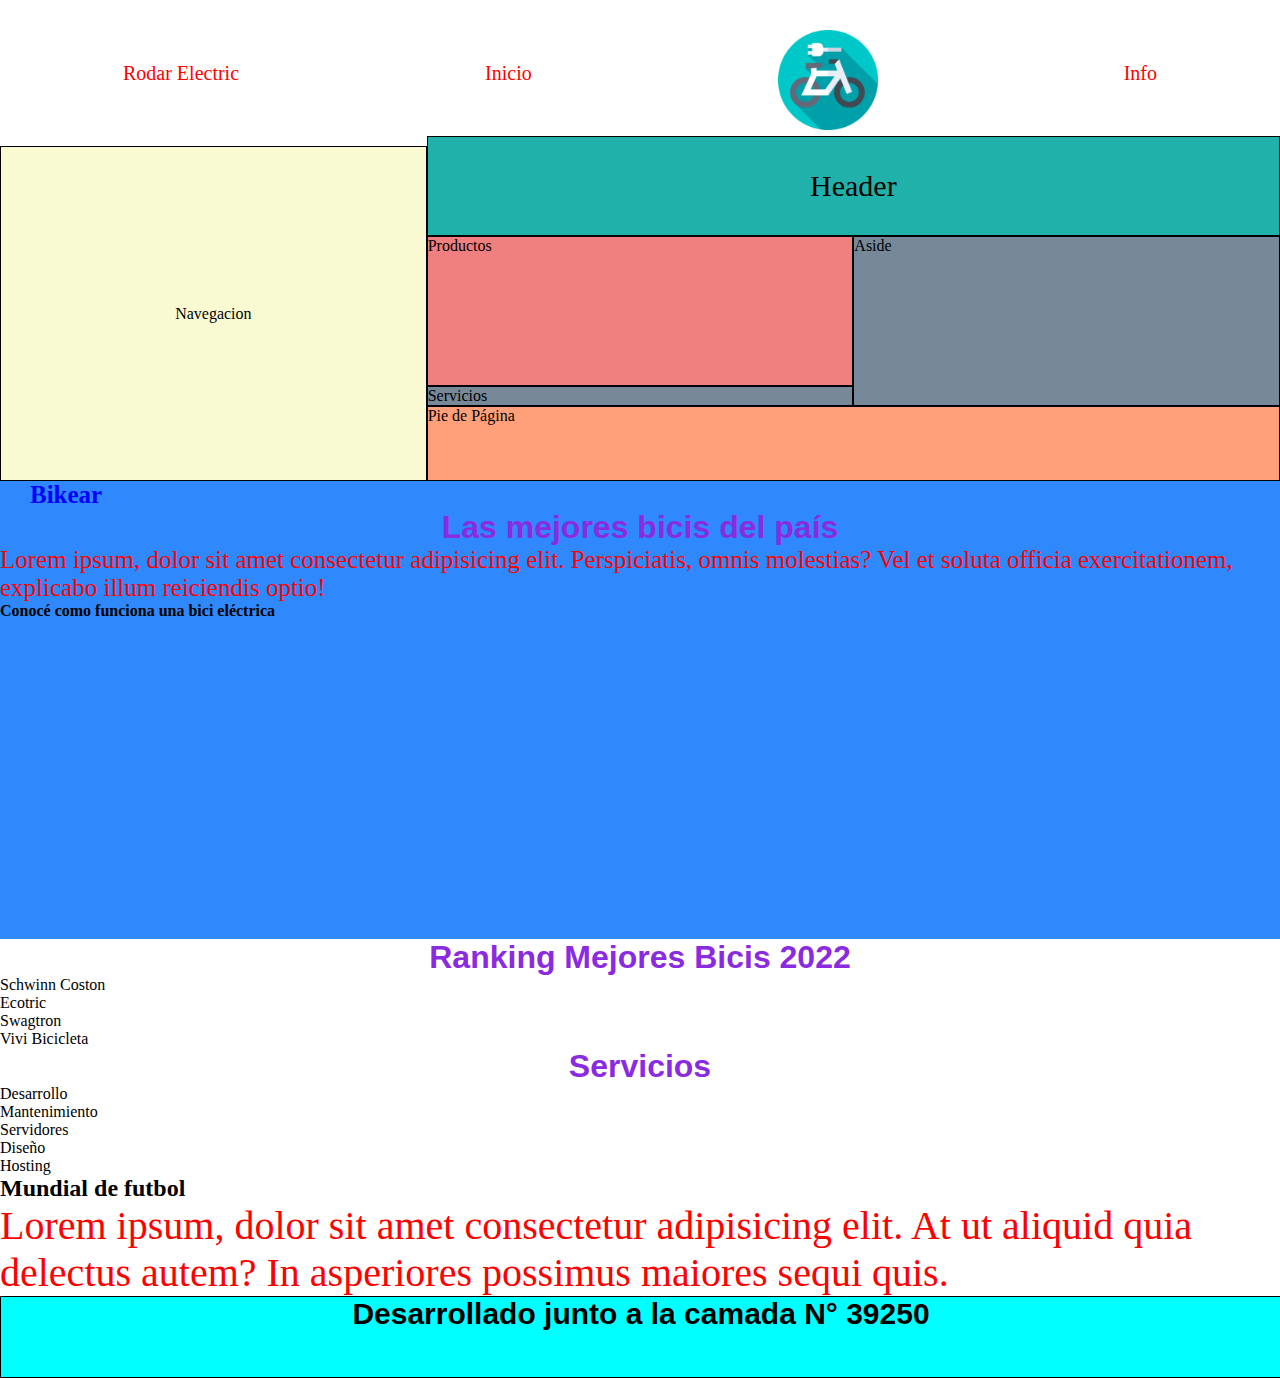
==== index.html @ d86eef55 "Pseudoclases + BEM" ====
<!DOCTYPE html>
<html lang="es">
<head>
    <meta charset="UTF-8">
    <meta http-equiv="X-UA-Compatible" content="IE=edge">
    <meta name="viewport" content="width=device-width, initial-scale=1.0">
	<link rel="shortcut icon" href="./recursos/logo/e-bike.png" type="image/x-icon">
	<!--Hoja de Estilos CSS-->
	<link rel="stylesheet" href="./css/estilos.css">
	<!--Fonts-->
	<link rel="preconnect" href="https://fonts.googleapis.com">
	<link rel="preconnect" href="https://fonts.gstatic.com" crossorigin>
	<link href="https://fonts.googleapis.com/css2?family=Heebo:wght@600&display=swap" rel="stylesheet">
	<title>BikeAr-Home</title>
</head>

<body>

	<!--HTML Semántico-->
	
	<nav class="navbar">
		<!--Enlaces Absolutos-->
		<!--Selector de Clase-->
		<a class="links-style" href="https://rodarelectric.com/" target="_blank">Rodar Electric</a>
		<!--Enlaces Relativos-->
		<a class="links-style" href="#">Inicio</a>
		<!--Enlaces IMG-->
		<a href="./paginas/promociones.html">
			<img class="logo-img" src="./recursos/logo/e-bike.png" alt="logo-bikear">
		</a>
		<!--Enlaces Internos-->
		<a class="links-style" class="links-estyle" href="#pie">Info</a>
	</nav>

	

	<!--Lo vemos en la clase del lunes-->
	<!--Grid Areas-->
	<div id="grilla">
		<header id="banner" class="border">Header</header>
		<section id="productos" class="border">Productos</section>
		<section id="servicios" class="border">Servicios</section>
		<nav id="navgrid" class="border">Navegacion</nav>
		<aside class="border">Aside</aside>
		<footer class="border">Pie de Página</footer>
	</div>
   
	<!--Selector ID
	<header id="bordes-header">
		<img width="500" src="./recursos/imagenes/bici-andando.jpg" alt="foto-bici-andando" >
		<img src="./recursos/imagenes/bici-montana.jpg" alt="foto-bici-montaña" width="500px">
	</header>
	-->

	<main>
		<h1>Bikear</h1>
		<h3>Las mejores bicis del país</h3>
		<p>Lorem ipsum, dolor sit amet consectetur adipisicing elit. Perspiciatis, omnis molestias? Vel et soluta officia exercitationem, explicabo illum reiciendis optio!</p>
		<h4>Conocé como funciona una bici eléctrica</h4>
		<iframe width="560" height="315" src="https://www.youtube.com/embed/zKiYbaujezk" title="YouTube video player" frameborder="0" allow="accelerometer; autoplay; clipboard-write; encrypted-media; gyroscope; picture-in-picture; web-share" allowfullscreen></iframe>
	</main>

	<!--Listas Ordenadas-->
	<h3>Ranking Mejores Bicis 2022</h3>
	
	<ol type="1" start="2">
		<li>Schwinn Coston</li>
		<li>Ecotric</li>
		<li>Swagtron</li>
		<li>Vivi Bicicleta</li>
	</ol>

	<!--Listas desordenadas-->
	<h3>Servicios</h3>

	<ul>
		<li>Desarrollo</li>
		<li>Mantenimiento</li>
		<li>Servidores</li>
		<li>Diseño</li>
		<li>Hosting</li>
	</ul>

	<!--Padres e Hijos-->
	<section>
		<article>
			<h2>Mundial de futbol</h2>
			<p>Lorem ipsum, dolor sit amet consectetur adipisicing elit. At ut aliquid quia delectus autem? In asperiores possimus maiores sequi quis.</p>
		</article>
	</section>

	
	<footer id="estilos-footer">
		<p>Desarrollado junto a la camada N° 39250</p>
	</footer>

</body>
</html>
---- css/estilos.css ----
/*Fuentes*/
@import url('https://fonts.googleapis.com/css2?family=Heebo:wght@600&display=swap');

/*Fuente Local*/
@font-face {
    font-family: "heebo-light", sans-serif;
    src: url("../fonts/Heebo-Light.ttf");
}

@font-face {
    font-family: "heebo-regular" , sans-serif;
    src: url("../fonts/Heebo-Regular.ttf");
}

/*Selector Universal*/
*{
    margin: 0;
    padding: 0;
}


h1 {
    margin-left: 30px;
    font-family:Cambria, Cochin, Georgia, Times, 'Times New Roman', serif;
    font-size: 25px;
    font-weight: bold;
    color: blue;
}

/*/section {
    margin-left: 40px;
}*/

/*section article {
    background-color: aqua;
    width: 500px;
    height: 500px;
}*/

section article p{
    font-size: 40px;
}

/*Selector de ID*/
/*#bordes-header{
    border: 5px solid black;
}*/

/*Selector de Clase*/
.links-style{
    font-family: 'Heebo', sans-serif;
    color: red;
}

/*Selectores After Class*/

h3 {
    font-family: "heebo-regular", sans-serif;
    font-size: 2rem;
    font-weight: bolder;
    color: blueviolet;
    text-align: center;
}

.logo-img {
    width: 100px;
    margin-top: 20px;
}

.links-style {
    font-family: Georgia, 'Times New Roman', Times, serif;
    font-size: 20px;
    font-weight: lighter;
    color: brown;
    text-decoration: none;
}

.estilo-productos {
    width: 50%;
}

#estilos-footer {
    background-color: aquamarine;
    width: 100%;
    height: 80px;
    border: 1px solid black;
}

#estilos-footer p{
    color: black;
    font-family: 'Segoe UI', Tahoma, Geneva, Verdana, sans-serif;
    font-weight: bolder;
    text-align: center;
    font-size: 30px;

}

/*h1, h3, p {
    font-size: 50px;
    color: rgba(red, green, blue, .5);
}*/

/*Selectores*/
/*Selectores de Etiqueta*/



/*Selector de clase*/
.links-nosotros {
    font-size: 20px;
    color: red;
    text-decoration: none;
}

.fuente-links {
    font-family: 'Lucida Sans', 'Lucida Sans Regular', 'Lucida Grande', 'Lucida Sans Unicode', Geneva, Verdana, sans-serif;
}

/*Selector ID*/
#estilos-footer {
    background-color: aqua;
}

/*Herencia*/
p {
    font-size: 25px;
}

p {
    color: red;
}


/*Background-image*/
.back-productos {
    height: 900px;
    width: 100%;
    /*Background-image*/
    background-image: url("../recursos/imagenes/bici-ciudad.jpg");
    background-size: cover;
    background-repeat: no-repeat;
}

/*Box-modeling*/
.box-modeling{
    border: 5px solid black;
    width: 500px;
    height: 200px;
    padding: 20px 30px 40px 30px;
    margin: 20px 30px;
}

.box-modeling h5{
    font-size: 40px;
}

/*a {
    display: block;
}*/

/*Comentario CSS*/
/*FlexBox*/

.flex-container {
    border: 1px solid black;
    background: #ccc;
    padding: 10px;
    margin: 10px;
    height: 500px;

    /*Propiedades de la caja*/
    /*Activamos Flexbox*/
    display: flex;
    /*Definimos cual es el eje principal, si es una fila (row) o es una columna (column)*/
    flex-direction: row;
    /*Defino el desborde o salto de línea*/
    flex-wrap: wrap;
    /*Alineamos los elementos en el eje principal*/
    justify-content: flex-start;
    /*Alineamos los elementos en el eje secundario*/
    align-items: flex-start;
    /*Espacio entre líneas*/
    /*align-content: space-evenly;*/
    

}

.caja {
    /*Box-modeling*/
    width: 120px;
    height: 120px;
    border: 1px solid gray;
    margin: 5px;

    /*Tipografías*/
    color: black;
    font-weight: bold;
    text-align: center;
    font-family: "heebo-light", sans-serif;
}

/*Propiedades de los flex-items*/
.c1 {
    background-color: lightblue;
    /*Defino el óden de aparición*/
    order: 3;
}

.c2{
    background-color: lightcoral;
    order: 1;
    /*Derecho a crecer*/
    flex-grow: 5;
}

.c3 {
    background-color: lightgreen;
    order: 2;
}

/*CSS GRIDS Práctica*/

.grid-container{
    /*Box-modeling*/
    width: 90%;
    max-width: 1000px;
    border: 10px solid black;
    margin: auto;
    height: 900px;

    /*Tipografia*/
    font-size: 50px;
    text-align: center;

    /*Activar Grids*/
    display: grid;
    /*Definimos la cantidad de columnas y su ancho (width)*/
    grid-template-columns: 1fr 2fr 1fr;
     /*Definimos la cantidad de filas y su alto (height)*/
    grid-template-rows: repeat(4,1fr);
    /*Gutters o huecos entre columnas*/
    column-gap: 10px;
    /*Gutters o huecos entre filas*/
    row-gap: 10px;
    /*Eje horizontal
    justify-items: start;
    */
    /*Eje vertical
    align-items: center;
    */
    /*Muevo todos los elementos en el eje horizontal*/
    /*justify-content: center;*/
    /*Muevo todos los elementos en el eje Vertical*/
    /*align-content: end;*/

}

/*Divs que están diréctamente dentro del grid container*/
.grid-container > div {
    padding: 20px;
    color: #fff;
    background: #2f89fc;
} 

/*Grid Áreas*/
#grilla {
    display: grid;
    /*grid areas*/
    grid-template-areas: 
    "nav    header      header"
    "nav    productos   publicidad"
    "nav    servicios   publicidad"
    "nav    pie         pie"
    ;
    grid-template-columns: 1fr 1fr 1fr;
    grid-template-rows: 100px 150px 1fr 75px;
}

.border {
    border: 1px solid black;
}

/*Asignamos las áreas*/

#banner {
    font-size: 30px;
    display: flex;
    justify-content: center;
    align-items: center;
    grid-area: header;
    background: lightseagreen;
}

#productos {
    grid-area: productos;
    background: lightcoral;
}

#servicios {
    grid-area: servicios;
    background: lightslategray;
}

#navgrid {
    grid-area: nav;
    background: lightgoldenrodyellow;
}

aside {
    grid-area: publicidad;
    background: lightslategrey;
}

footer {
    grid-area: pie;
    background: lightsalmon;
}

/*Responsive*/
/*Por defecto*/
main {
    background-color: #2f89fc;
}

/*Navbar con flexbox*/
nav {
    margin-top: 10px;
    display: flex;
    justify-content: space-around;
    align-items: center;
}

a {
    font-family: "heebo-light", sans-serif;
    font-size: 25px;
    color: black;
    text-decoration: none;
    cursor: pointer;
}

/*Pseudoclases*/
a:hover{
    background: #f10086;
    border-radius: 5px;
    padding: 5px;
    color: white;
}

a:active{
    background: blueviolet;
    color: black;
    border-radius: 5px;
    padding: 5px;
    font-size: 30px;
}

a:link{
    color: red;
}

a:visited{
    color: blue;
}

/*First and last child*/
.grupo{
    width: 500px;
    margin: 20px auto;
    background: gray;
    padding: 10px;
    font-size: 20px;
}

.parrafos p:first-child {
    background: blue;
    color: white;
}

.parrafos p:last-child {
    background: green;
    color: black;
}

/*first and last type*/
.elementos p:first-of-type{
    background-color: #f10086;
    color: white;
}

.elementos p:last-of-type{
    background-color: #ca6684;
    color: white;
}

/*.elementos div:first-of-type{
    background-color: #00f189;
    color: black;
}*/

.elementos div:last-of-type{
    background-color: #cbd930;
    color: black;
}

/*nth-child y nth-last-child*/
/*.lista :nth-last-child(5){
    background: lightcoral;
    color: white;
}*/

.lista :nth-last-child(odd){
    background: lightseagreen;
    color: black;
}

/*BEM*/
.contenedor{
    max-width: 500px;
    width: 100%;
}

.tarjeta{
    margin: 20px;
    width: 400px;
    border: 5px solid black;
    text-align: center;
}

.tarjeta__miniatura{
    height: 500px;
    background: red;
}

.tarjeta__imagen{
    width: 80%;
    padding-top: 20px;
}

.tarjeta__textos{
    font-family: 'Lucida Sans', 'Lucida Sans Regular', 'Lucida Grande', 'Lucida Sans Unicode', Geneva, Verdana, sans-serif;
    font-size: 18px;
    margin-bottom: 20px;
    color: black;
    width: 100%;
}

.tarjeta__titulo{
    font-size: 30px;
    text-align: center;
}

.tarjeta__titulo--negrita{
    font-weight: bold;
}

.tarjeta__enlace{
    color: #f10086;
    padding: 10px auto;
    font-size: 20px;
    text-transform: uppercase;

}

.tarjeta__parrafo{
    max-width: 100%;
    line-height: 20px;
    margin-top: 10px;
    margin-bottom: 10px;
    font-size: 16px;
    padding: 10px;
}

.boton {
    font-size: 14px;
    padding: 8px 35px;
    background: #000;
    border: 25px;
    text-decoration: none;
    color: white;
}

/*Modificador*/
.boton--alternativo{
    font-size: 20px;
    font-weight: bold;
}








/*Grid Áreas, Responsive*/


/*MediaQueries*/
@media screen and (max-width: 479px){

    /*Grid areas responsive*/
    #grilla {
        height: 500px;
        display: grid;
        grid-template-areas: 
        "nav"
        "header"
        "productos"
        "servicios"
        "publicidad"
        "pie"
        ;
        grid-template-columns: 100%;
        grid-template-rows: repeat(6,1fr);
    }
}

@media screen and (min-width: 480px) and (max-width: 700px) {
    
    main {
        background-color: lightpink;
    }

    h3 {
        font-size: 50px;
        font-weight: lighter;
        font-family: "heebo-light", sans-serif;
        color: red;
    }
}

@media screen and (min-width: 701px) and (max-width: 1200px){
    main {
        background-color: lightslategray;
    }
}
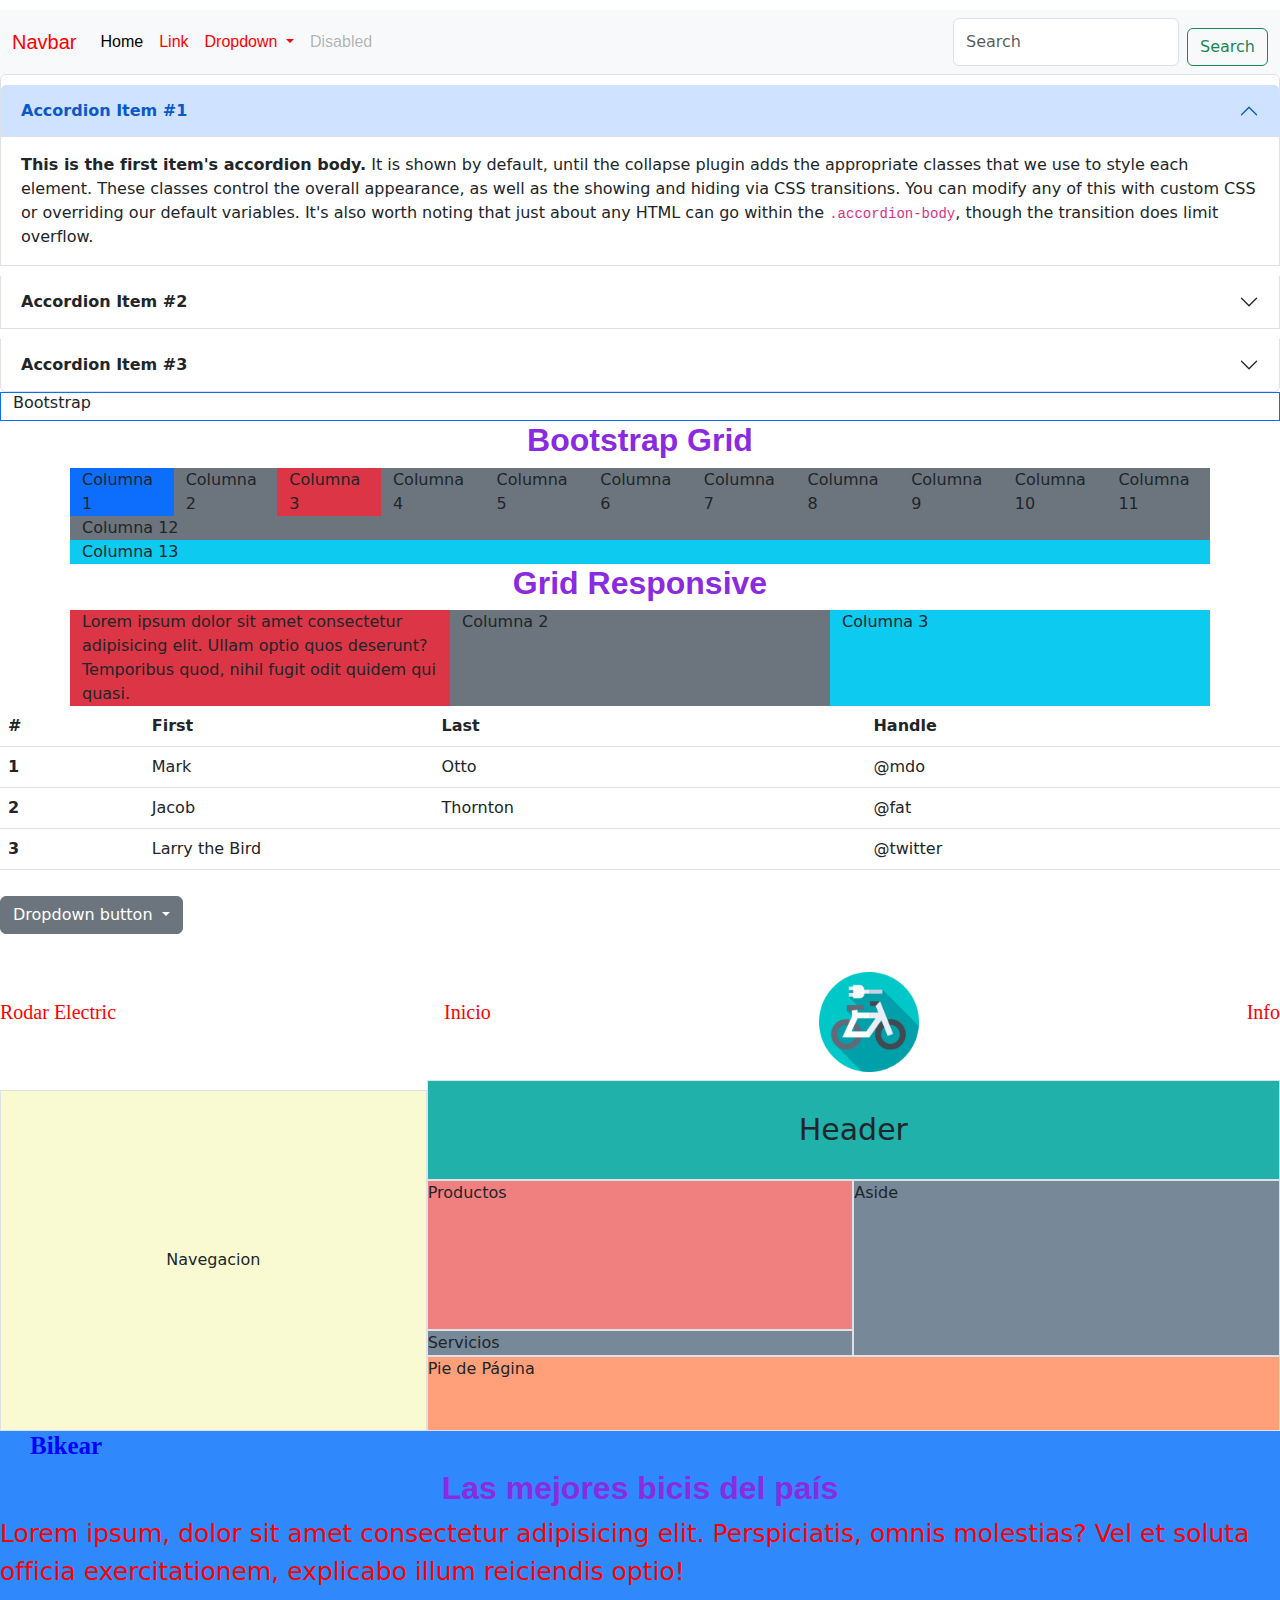
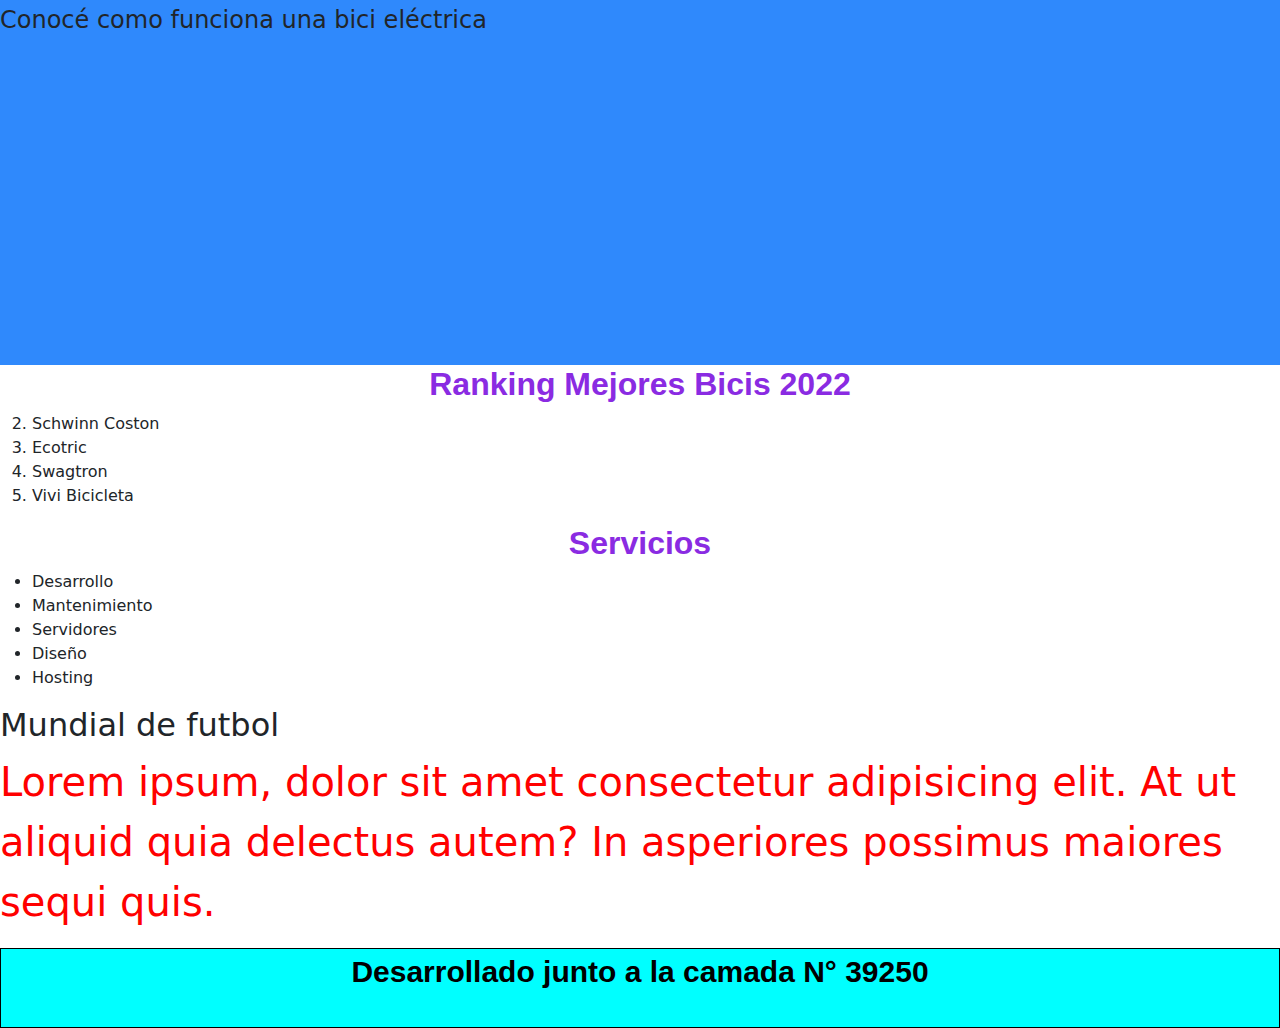
==== commit 0363790f: "Bootstrap" ====
--- a/index.html
+++ b/index.html
@@ -5,6 +5,12 @@
     <meta http-equiv="X-UA-Compatible" content="IE=edge">
     <meta name="viewport" content="width=device-width, initial-scale=1.0">
 	<link rel="shortcut icon" href="./recursos/logo/e-bike.png" type="image/x-icon">
+	<!--Bootstrap vía CDN
+	<link href="https://cdn.jsdelivr.net/npm/bootstrap@5.3.0-alpha1/dist/css/bootstrap.min.css" rel="stylesheet" integrity="sha384-GLhlTQ8iRABdZLl6O3oVMWSktQOp6b7In1Zl3/Jr59b6EGGoI1aFkw7cmDA6j6gD" crossorigin="anonymous">
+	<script src="https://cdn.jsdelivr.net/npm/bootstrap@5.3.0-alpha1/dist/js/bootstrap.bundle.min.js" integrity="sha384-w76AqPfDkMBDXo30jS1Sgez6pr3x5MlQ1ZAGC+nuZB+EYdgRZgiwxhTBTkF7CXvN" crossorigin="anonymous"></script>
+	-->
+	<!--Bootstrap Download-->
+	<link rel="stylesheet" href="./libs/bootstrap/css/bootstrap.min.css">
 	<!--Hoja de Estilos CSS-->
 	<link rel="stylesheet" href="./css/estilos.css">
 	<!--Fonts-->
@@ -13,11 +19,200 @@
 	<link href="https://fonts.googleapis.com/css2?family=Heebo:wght@600&display=swap" rel="stylesheet">
 	<title>BikeAr-Home</title>
 </head>
-
 <body>
 
+	<!--Navbar bootstrap-->
+	<nav class="navbar navbar-expand-lg bg-light">
+		<div class="container-fluid">
+		  <a class="navbar-brand" href="#">Navbar</a>
+		  <button class="navbar-toggler" type="button" data-bs-toggle="collapse" data-bs-target="#navbarSupportedContent" aria-controls="navbarSupportedContent" aria-expanded="false" aria-label="Toggle navigation">
+			<span class="navbar-toggler-icon"></span>
+		  </button>
+		  <div class="collapse navbar-collapse" id="navbarSupportedContent">
+			<ul class="navbar-nav me-auto mb-2 mb-lg-0">
+			  <li class="nav-item">
+				<a class="nav-link active" aria-current="page" href="#">Home</a>
+			  </li>
+			  <li class="nav-item">
+				<a class="nav-link" href="#">Link</a>
+			  </li>
+			  <li class="nav-item dropdown">
+				<a class="nav-link dropdown-toggle" href="#" role="button" data-bs-toggle="dropdown" aria-expanded="false">
+				  Dropdown
+				</a>
+				<ul class="dropdown-menu">
+				  <li><a class="dropdown-item" href="#">Action</a></li>
+				  <li><a class="dropdown-item" href="#">Another action</a></li>
+				  <li><hr class="dropdown-divider"></li>
+				  <li><a class="dropdown-item" href="#">Something else here</a></li>
+				</ul>
+			  </li>
+			  <li class="nav-item">
+				<a class="nav-link disabled">Disabled</a>
+			  </li>
+			</ul>
+			<form class="d-flex" role="search">
+			  <input class="form-control me-2" type="search" placeholder="Search" aria-label="Search">
+			  <button class="btn btn-outline-success" type="submit">Search</button>
+			</form>
+		  </div>
+		</div>
+	  </nav>
+
+	  <div class="accordion" id="accordionExample">
+		<div class="accordion-item">
+		  <h2 class="accordion-header" id="headingOne">
+			<button class="accordion-button" type="button" data-bs-toggle="collapse" data-bs-target="#collapseOne" aria-expanded="true" aria-controls="collapseOne">
+			  Accordion Item #1
+			</button>
+		  </h2>
+		  <div id="collapseOne" class="accordion-collapse collapse show" aria-labelledby="headingOne" data-bs-parent="#accordionExample">
+			<div class="accordion-body">
+			  <strong>This is the first item's accordion body.</strong> It is shown by default, until the collapse plugin adds the appropriate classes that we use to style each element. These classes control the overall appearance, as well as the showing and hiding via CSS transitions. You can modify any of this with custom CSS or overriding our default variables. It's also worth noting that just about any HTML can go within the <code>.accordion-body</code>, though the transition does limit overflow.
+			</div>
+		  </div>
+		</div>
+		<div class="accordion-item">
+		  <h2 class="accordion-header" id="headingTwo">
+			<button class="accordion-button collapsed" type="button" data-bs-toggle="collapse" data-bs-target="#collapseTwo" aria-expanded="false" aria-controls="collapseTwo">
+			  Accordion Item #2
+			</button>
+		  </h2>
+		  <div id="collapseTwo" class="accordion-collapse collapse" aria-labelledby="headingTwo" data-bs-parent="#accordionExample">
+			<div class="accordion-body">
+			  <strong>This is the second item's accordion body.</strong> It is hidden by default, until the collapse plugin adds the appropriate classes that we use to style each element. These classes control the overall appearance, as well as the showing and hiding via CSS transitions. You can modify any of this with custom CSS or overriding our default variables. It's also worth noting that just about any HTML can go within the <code>.accordion-body</code>, though the transition does limit overflow.
+			</div>
+		  </div>
+		</div>
+		<div class="accordion-item">
+		  <h2 class="accordion-header" id="headingThree">
+			<button class="accordion-button collapsed" type="button" data-bs-toggle="collapse" data-bs-target="#collapseThree" aria-expanded="false" aria-controls="collapseThree">
+			  Accordion Item #3
+			</button>
+		  </h2>
+		  <div id="collapseThree" class="accordion-collapse collapse" aria-labelledby="headingThree" data-bs-parent="#accordionExample">
+			<div class="accordion-body">
+			  <strong>This is the third item's accordion body.</strong> It is hidden by default, until the collapse plugin adds the appropriate classes that we use to style each element. These classes control the overall appearance, as well as the showing and hiding via CSS transitions. You can modify any of this with custom CSS or overriding our default variables. It's also worth noting that just about any HTML can go within the <code>.accordion-body</code>, though the transition does limit overflow.
+			</div>
+		  </div>
+		</div>
+	  </div>
+
+	<!--Bootsrap-->
+	<div class="container-fluid border border-primary">
+	<h2 class="h6">Bootstrap</h2>
+	</div>
+
+	<h3>Bootstrap Grid</h3>
+	<!--Grilla de Bootstrap-->
+	<div class="container">
+		<div class="row">
+			<div class="col bg-primary">
+				Columna 1
+			</div>
+			<div class="col bg-secondary">
+				Columna 2
+			</div>
+			<div class="col bg-danger">
+				Columna 3
+			</div>
+			<div class="col bg-secondary">
+				Columna 4
+			</div>
+			<div class="col bg-secondary">
+				Columna 5
+			</div>
+			<div class="col bg-secondary">
+				Columna 6
+			</div>
+			<div class="col bg-secondary">
+				Columna 7
+			</div>
+			<div class="col bg-secondary">
+				Columna 8
+			</div>
+			<div class="col bg-secondary">
+				Columna 9
+			</div>
+			<div class="col bg-secondary">
+				Columna 10
+			</div>
+			<div class="col bg-secondary">
+				Columna 11
+			</div>
+			<div class="col bg-secondary">
+				Columna 12
+			</div>
+		</div>
+		<div class="row">
+			<div class="col bg-info">
+				Columna 13
+			</div>
+		</div>
+	</div>
+
+	<h3>Grid Responsive</h3>
+	<!--Grid Responsive-->
+	<div class="container">
+		<div class="row">
+			<div class="col-sm-12 col-md-6 col-lg-4 bg-danger">
+				Lorem ipsum dolor sit amet consectetur adipisicing elit. Ullam optio quos deserunt? Temporibus quod, nihil fugit odit quidem qui quasi.
+			</div>
+
+			<div class="col-sm-12 col-md-3 col-lg-4 bg-secondary">
+				Columna 2
+			</div>
+
+			<div class="col-sm-12 col-md-3 col-lg-4 bg-info">
+				Columna 3
+			</div>
+		</div>
+	</div>
+
+	<!--Tablas Bts-->
+	<table class="table">
+		<thead>
+		  <tr>
+			<th scope="col">#</th>
+			<th scope="col">First</th>
+			<th scope="col">Last</th>
+			<th scope="col">Handle</th>
+		  </tr>
+		</thead>
+		<tbody>
+		  <tr>
+			<th scope="row">1</th>
+			<td>Mark</td>
+			<td>Otto</td>
+			<td>@mdo</td>
+		  </tr>
+		  <tr>
+			<th scope="row">2</th>
+			<td>Jacob</td>
+			<td>Thornton</td>
+			<td>@fat</td>
+		  </tr>
+		  <tr>
+			<th scope="row">3</th>
+			<td colspan="2">Larry the Bird</td>
+			<td>@twitter</td>
+		  </tr>
+		</tbody>
+	  </table>
+
+	  <!--Dropdown-->
+	  <div class="dropdown">
+		<button class="btn btn-secondary dropdown-toggle" type="button" data-bs-toggle="dropdown" aria-expanded="false">
+		  Dropdown button
+		</button>
+		<ul class="dropdown-menu">
+		  <li><a class="dropdown-item" href="#">Action</a></li>
+		  <li><a class="dropdown-item" href="#">Another action</a></li>
+		  <li><a class="dropdown-item" href="#">Something else here</a></li>
+		</ul>
+	  </div>
+
 	<!--HTML Semántico-->
-	
 	<nav class="navbar">
 		<!--Enlaces Absolutos-->
 		<!--Selector de Clase-->
@@ -32,8 +227,6 @@
 		<a class="links-style" class="links-estyle" href="#pie">Info</a>
 	</nav>
 
-	
-
 	<!--Lo vemos en la clase del lunes-->
 	<!--Grid Areas-->
 	<div id="grilla">
@@ -94,5 +287,6 @@
 		<p>Desarrollado junto a la camada N° 39250</p>
 	</footer>
 
+	<script src="./libs/bootstrap/js/bootstrap.bundle.min.js"></script>
 </body>
 </html>--- a/css/estilos.css
+++ b/css/estilos.css
@@ -417,6 +417,7 @@
 .contenedor{
     max-width: 500px;
     width: 100%;
+    margin-top: 250px;
 }
 
 .tarjeta{
@@ -485,11 +486,85 @@
     font-weight: bold;
 }
 
-
-
-
-
-
+/*Bici productos con CSS GRID*/
+.bike-img {
+    width: 350px;
+  }
+  
+  .grid-imagenes {
+    width: 90%;
+    max-width: 1000px;
+    margin: auto;
+    /*activamos grid*/
+    display: grid;
+    grid-template-columns: 1fr 1fr 1fr;
+    grid-template-rows: 150px;
+    gap: 10px;
+  }
+  
+  /*Botones prediseñados*/
+  button {
+    /* Variables */
+    --button_radius: 0.75em;
+    --button_color: #e8e8e8;
+    --button_outline_color: #000000;
+    font-size: 14px;
+    font-weight: bold;
+    border: none;
+    border-radius: var(--button_radius);
+    background: var(--button_outline_color);
+    margin-top: 10px;
+  }
+  
+  .button_top {
+    display: block;
+    box-sizing: border-box;
+    border: 2px solid var(--button_outline_color);
+    border-radius: var(--button_radius);
+    padding: 0.75em 1.5em;
+    background: var(--button_color);
+    color: var(--button_outline_color);
+    transform: translateY(-0.2em);
+    transition: transform 0.1s ease;
+  }
+  
+  button:hover .button_top {
+    /* Pull the button upwards when hovered */
+    transform: translateY(-0.33em);
+  }
+  
+  button:active .button_top {
+    /* Push the button downwards when pressed */
+    transform: translateY(0);
+  }
+
+  /*BEM afterClass*/
+  /*Defino los estilos de mi bloque*/
+.promociones{
+    width: 500px;
+    margin: 20px auto;
+    padding: 10px;
+    border: 1px solid black;
+    text-align: center;
+}
+
+/*defino los estilos de mi primer elemento del bloque promociones*/
+.promociones__imagenes{
+    width: 70%;
+}
+
+/*defino los estilos de mi segundo elemento del bloque promociones*/
+.promociones__titulo{
+    font-family: 'Segoe UI', Tahoma, Geneva, Verdana, sans-serif;
+    font-size: 35px;
+    font-weight: 500;
+}
+
+.promociones__titulo--alternativo{
+    font-family: Cambria, Cochin, Georgia, Times, 'Times New Roman', serif;
+    font-size: 40px;
+    color: #ca6684;
+}
 
 
 /*Grid Áreas, Responsive*/
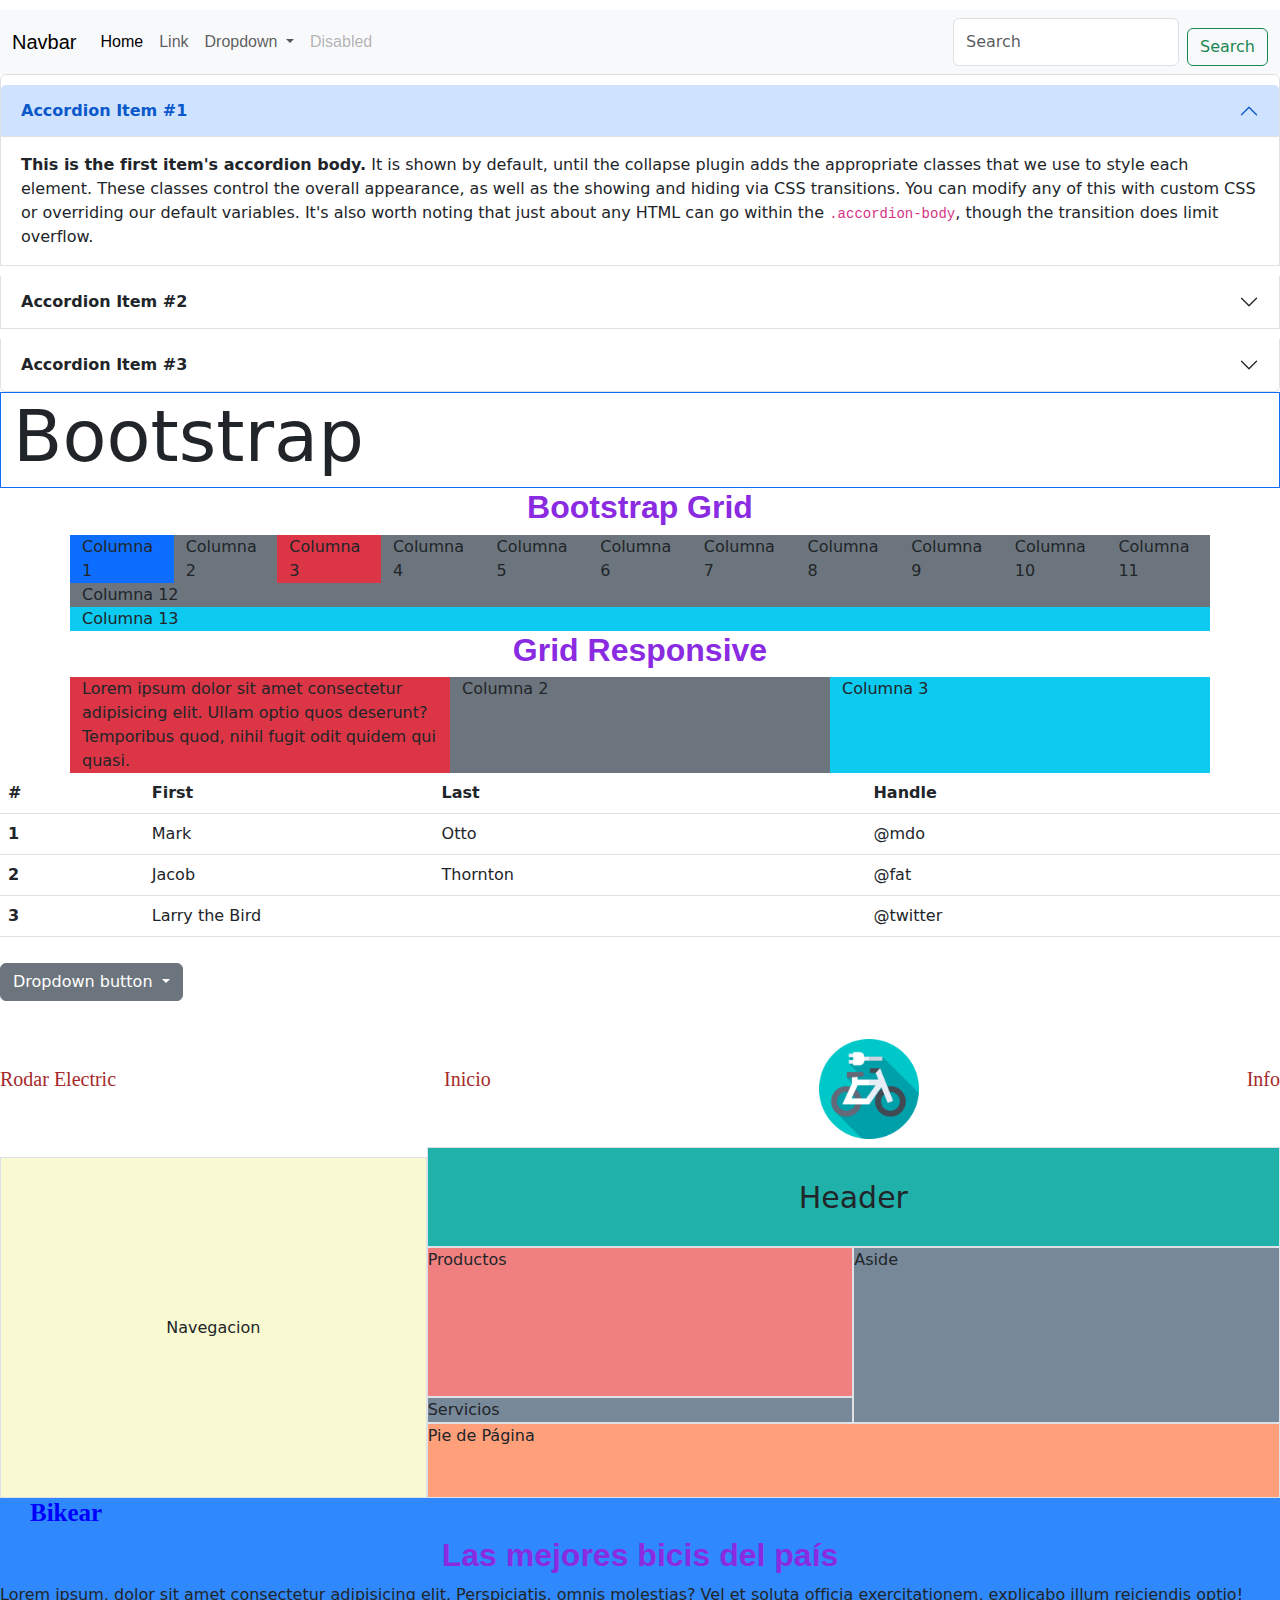
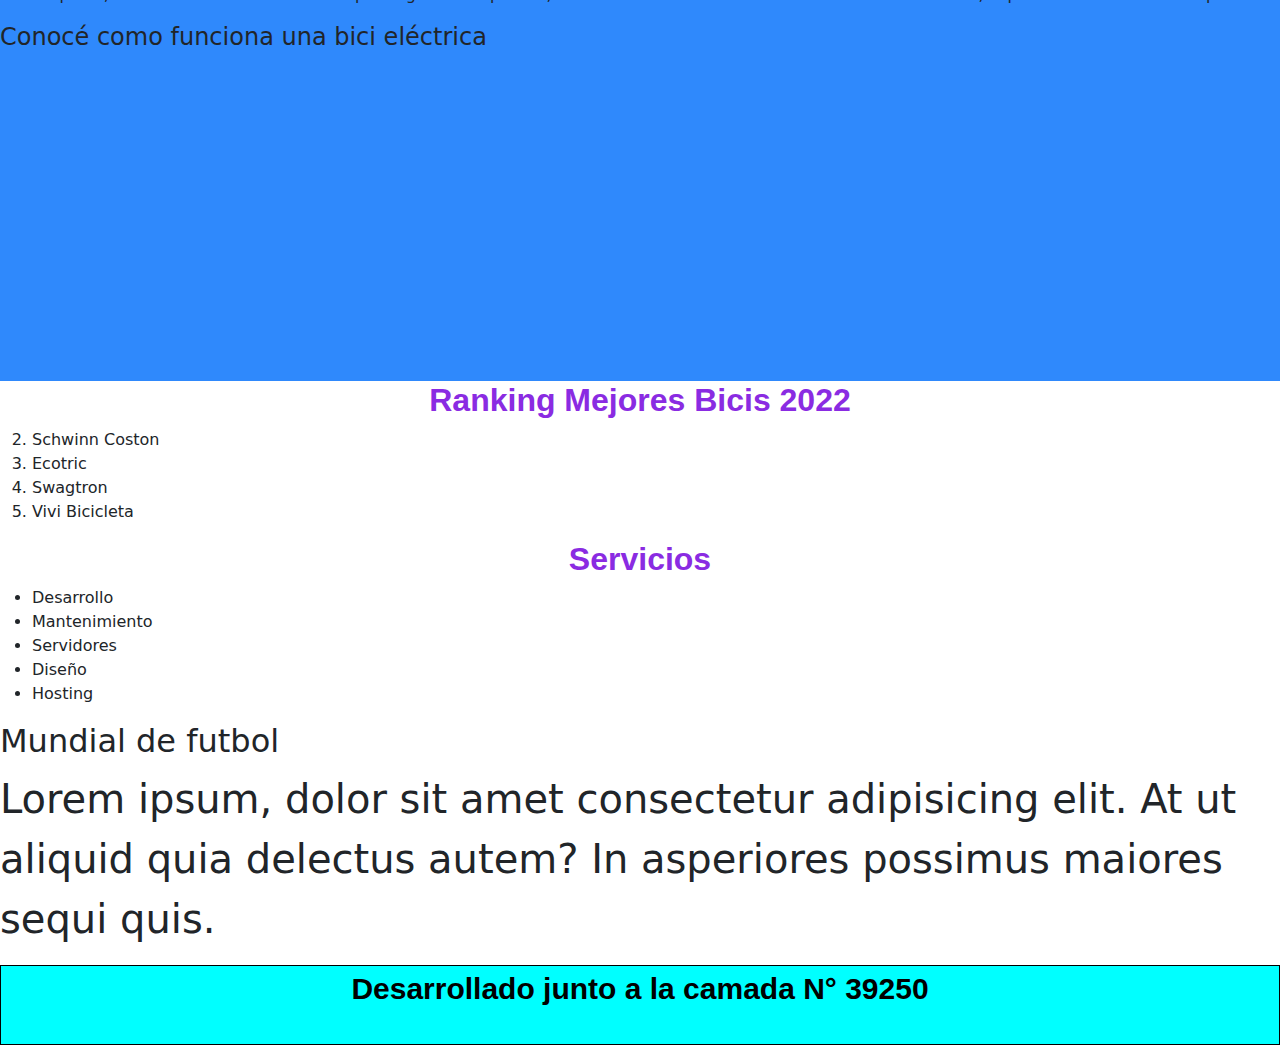
==== commit 535d6d31: "afterClass Bootstrap" ====
--- a/index.html
+++ b/index.html
@@ -100,7 +100,7 @@
 
 	<!--Bootsrap-->
 	<div class="container-fluid border border-primary">
-	<h2 class="h6">Bootstrap</h2>
+	<h2 class="display-2 nivel-2-index">Bootstrap</h2>
 	</div>
 
 	<h3>Bootstrap Grid</h3>
--- a/css/estilos.css
+++ b/css/estilos.css
@@ -122,13 +122,13 @@
 }
 
 /*Herencia*/
-p {
+/*p {
     font-size: 25px;
 }
 
 p {
     color: red;
-}
+}*/
 
 
 /*Background-image*/
@@ -332,13 +332,13 @@
 
 a {
     font-family: "heebo-light", sans-serif;
-    font-size: 25px;
+    font-size: 20px;
     color: black;
     text-decoration: none;
     cursor: pointer;
 }
 
-/*Pseudoclases*/
+/*Pseudoclases
 a:hover{
     background: #f10086;
     border-radius: 5px;
@@ -361,6 +361,7 @@
 a:visited{
     color: blue;
 }
+*/
 
 /*First and last child*/
 .grupo{
@@ -566,8 +567,27 @@
     color: #ca6684;
 }
 
+.navbar-collapse{
+    justify-content: space-between;
+    align-items: center;
+}
+
+/*Bootstrap Icons como font*/
+
+.bi-instagram{
+    font-size: 40px;
+    color: #ca6684;
+}
+
 
 /*Grid Áreas, Responsive*/
+
+/*Boostrap responsive*/
+@media screen and (max-width: 992px){
+    .navbar-brand{
+        display: none;
+    }
+}
 
 
 /*MediaQueries*/
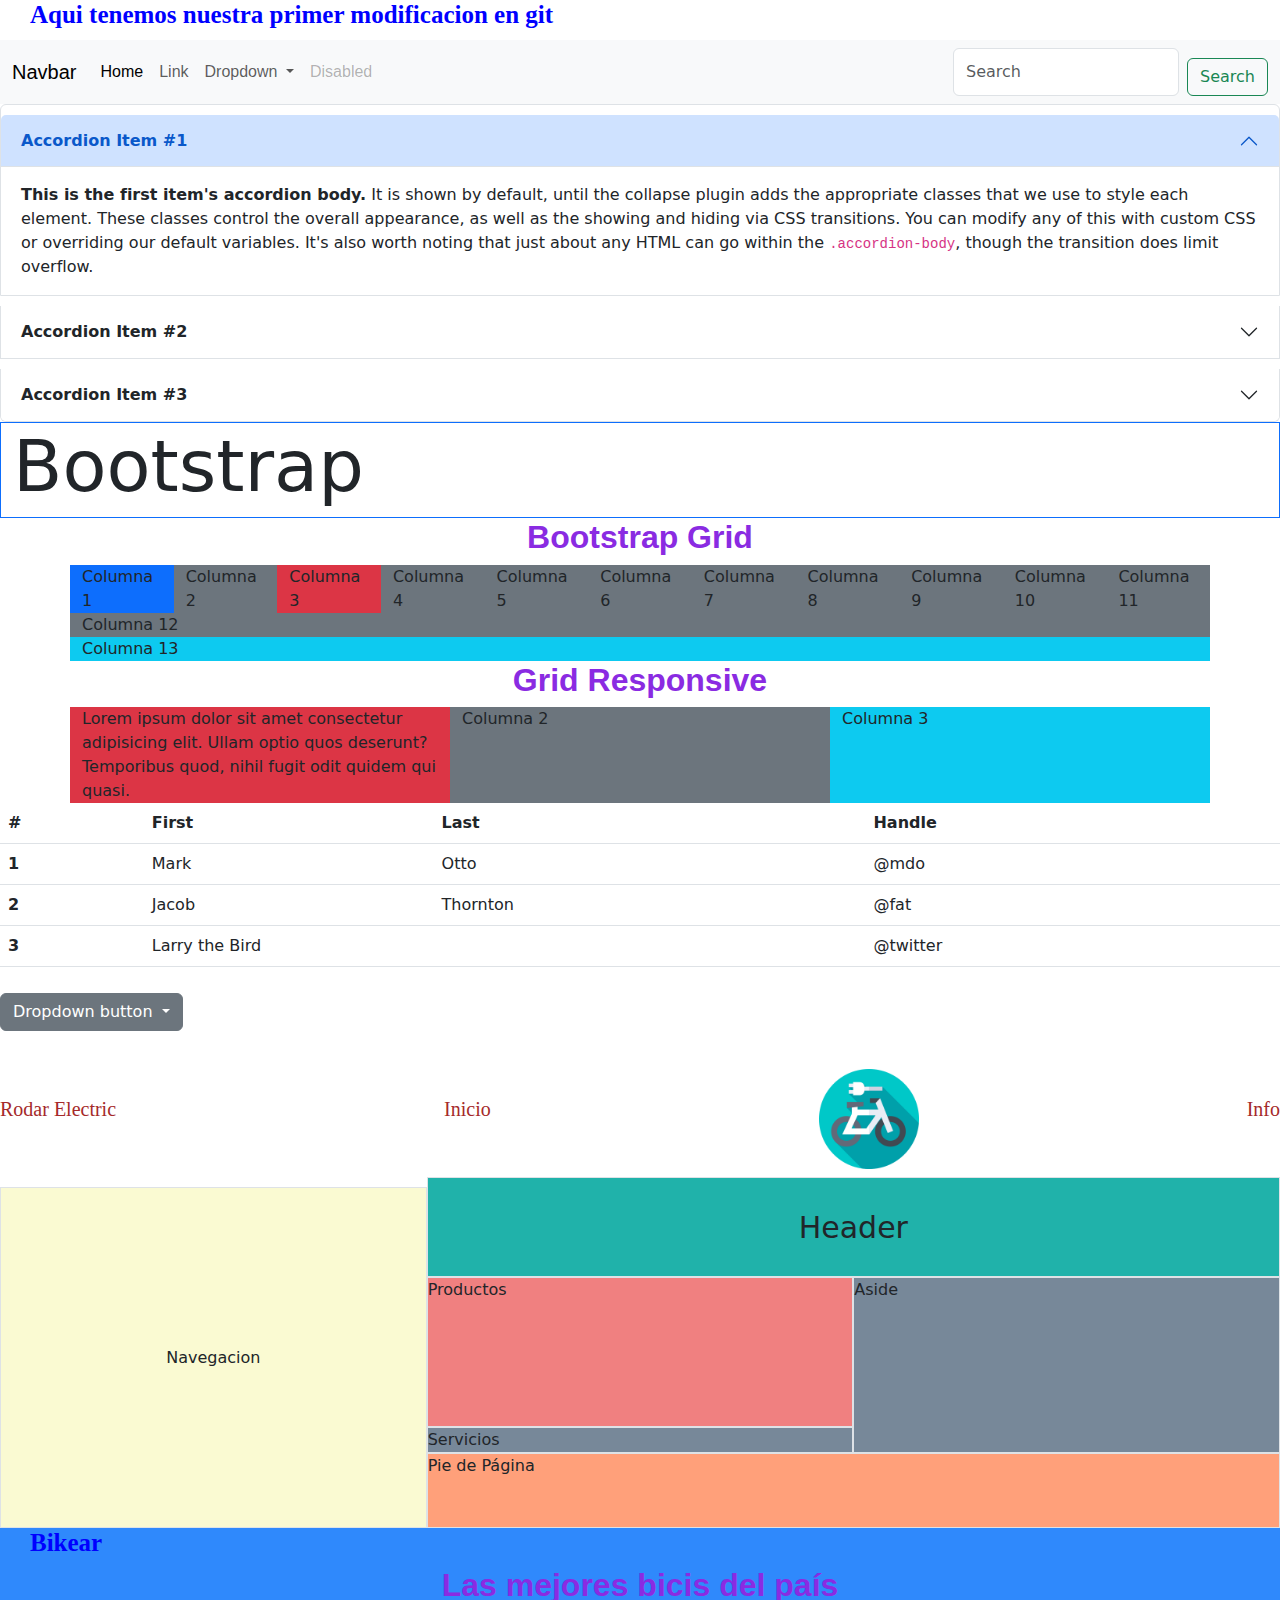
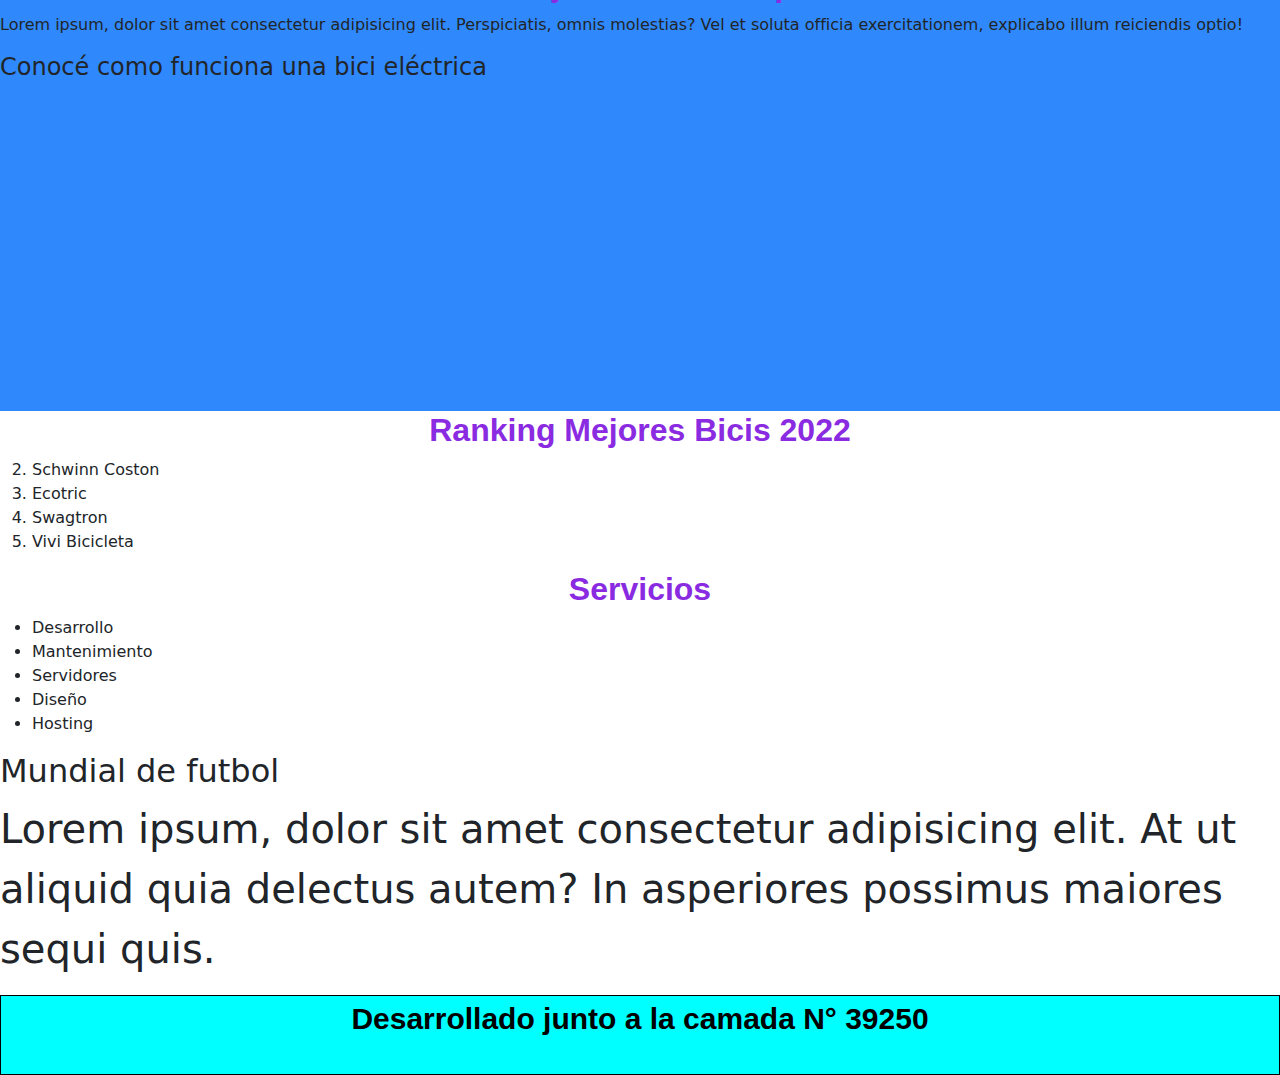
==== commit a9af3003: "prueba subida a github" ====
--- a/index.html
+++ b/index.html
@@ -21,6 +21,8 @@
 </head>
 <body>
 
+	<h1>Aqui tenemos nuestra primer modificacion en git</h1>
+
 	<!--Navbar bootstrap-->
 	<nav class="navbar navbar-expand-lg bg-light">
 		<div class="container-fluid">
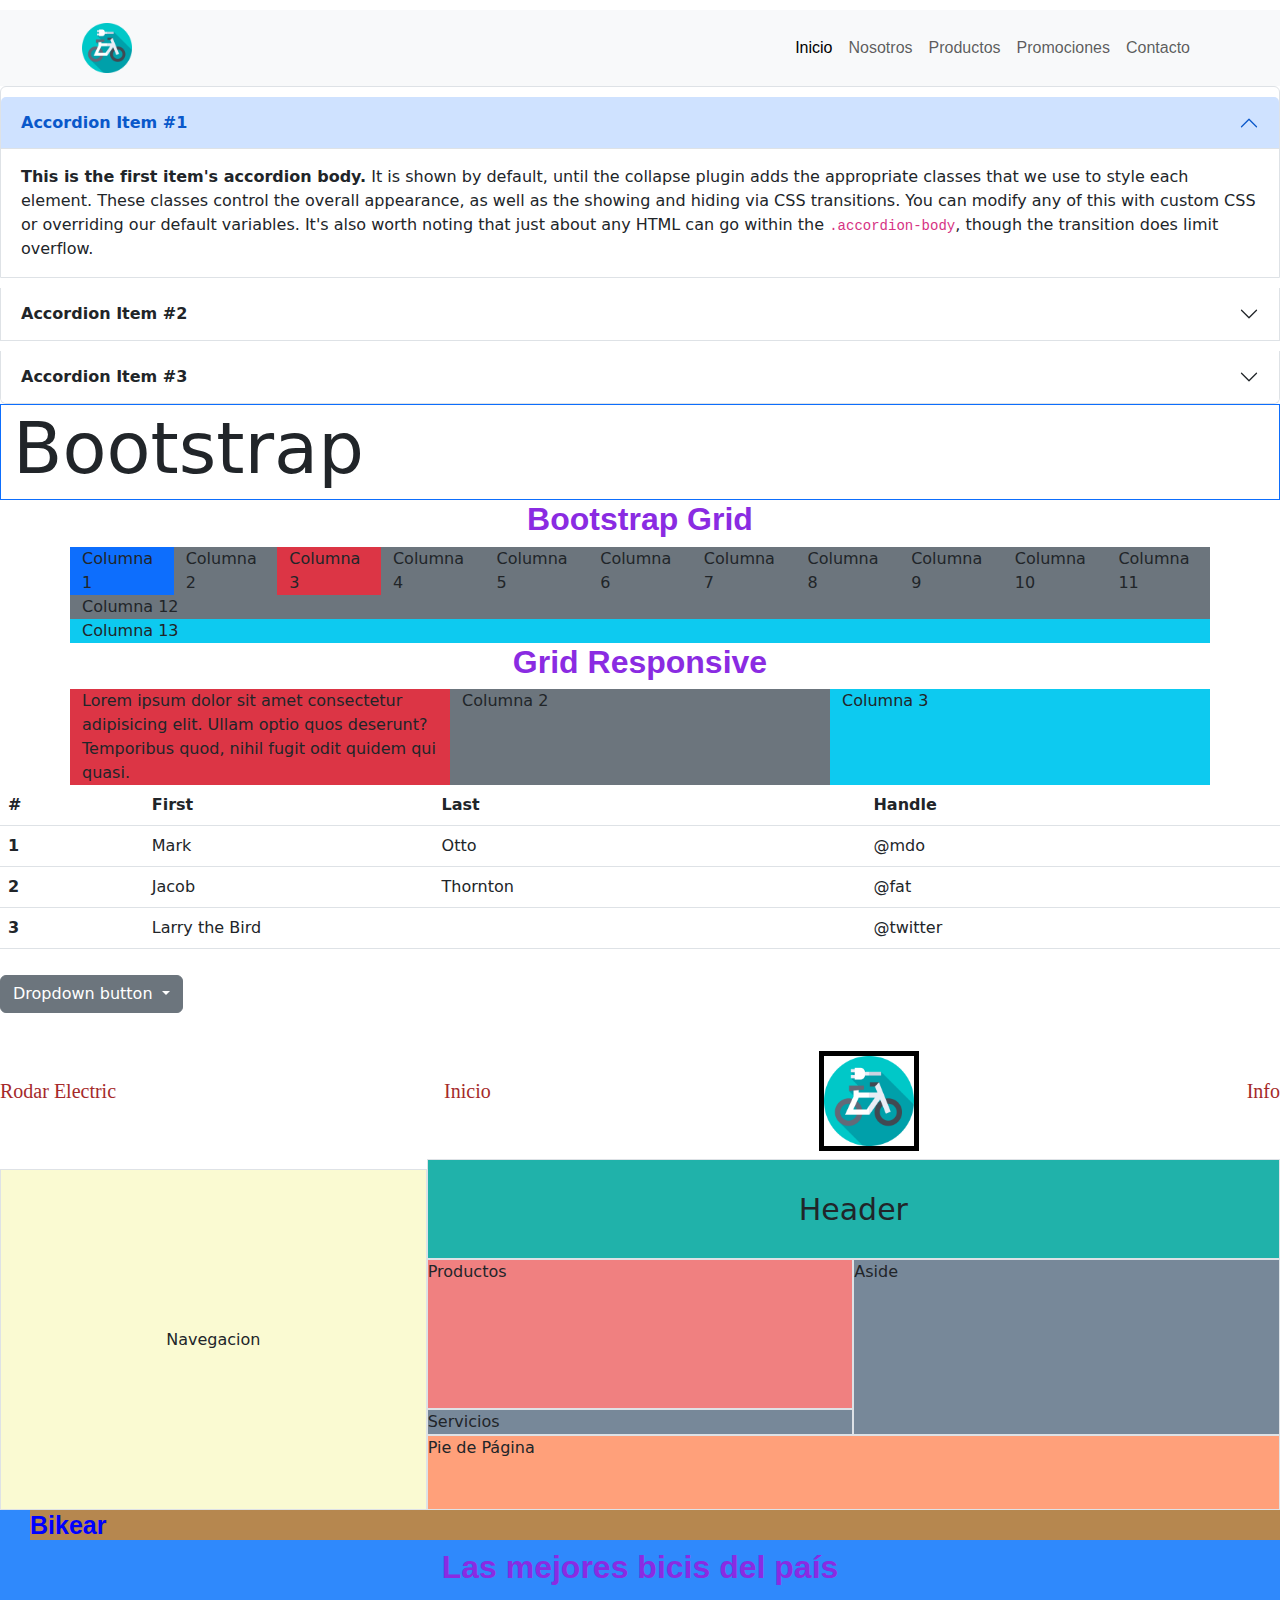
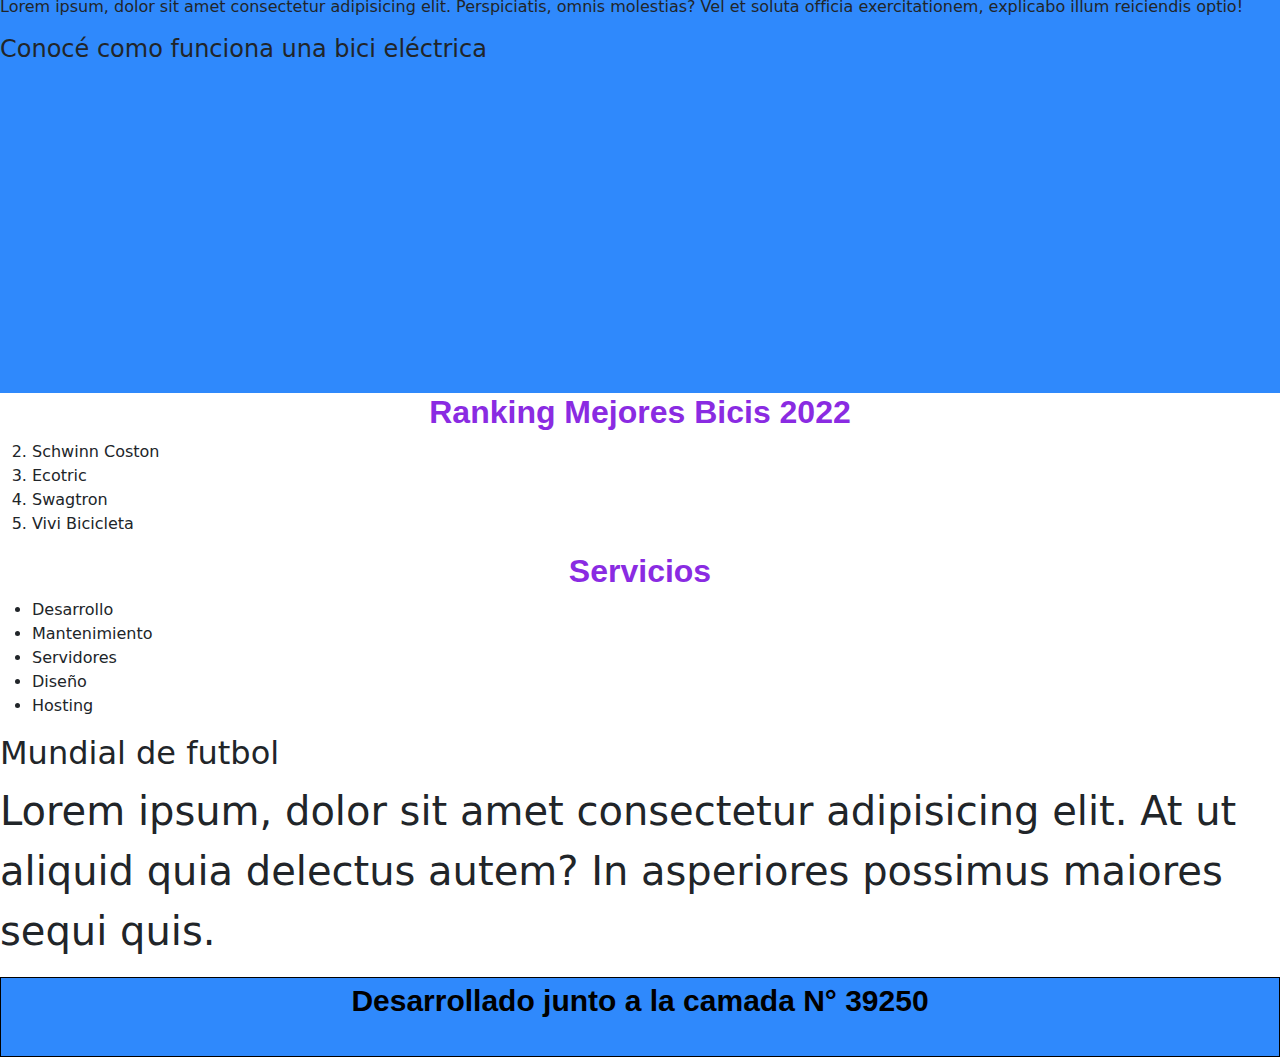
==== commit 728dc7d0: "Sass I" ====
--- a/index.html
+++ b/index.html
@@ -21,45 +21,39 @@
 </head>
 <body>
 
-	<h1>Aqui tenemos nuestra primer modificacion en git</h1>
-
-	<!--Navbar bootstrap-->
-	<nav class="navbar navbar-expand-lg bg-light">
-		<div class="container-fluid">
-		  <a class="navbar-brand" href="#">Navbar</a>
-		  <button class="navbar-toggler" type="button" data-bs-toggle="collapse" data-bs-target="#navbarSupportedContent" aria-controls="navbarSupportedContent" aria-expanded="false" aria-label="Toggle navigation">
-			<span class="navbar-toggler-icon"></span>
-		  </button>
-		  <div class="collapse navbar-collapse" id="navbarSupportedContent">
-			<ul class="navbar-nav me-auto mb-2 mb-lg-0">
-			  <li class="nav-item">
-				<a class="nav-link active" aria-current="page" href="#">Home</a>
-			  </li>
-			  <li class="nav-item">
-				<a class="nav-link" href="#">Link</a>
-			  </li>
-			  <li class="nav-item dropdown">
-				<a class="nav-link dropdown-toggle" href="#" role="button" data-bs-toggle="dropdown" aria-expanded="false">
-				  Dropdown
-				</a>
-				<ul class="dropdown-menu">
-				  <li><a class="dropdown-item" href="#">Action</a></li>
-				  <li><a class="dropdown-item" href="#">Another action</a></li>
-				  <li><hr class="dropdown-divider"></li>
-				  <li><a class="dropdown-item" href="#">Something else here</a></li>
-				</ul>
-			  </li>
-			  <li class="nav-item">
-				<a class="nav-link disabled">Disabled</a>
-			  </li>
-			</ul>
-			<form class="d-flex" role="search">
-			  <input class="form-control me-2" type="search" placeholder="Search" aria-label="Search">
-			  <button class="btn btn-outline-success" type="submit">Search</button>
-			</form>
-		  </div>
-		</div>
-	  </nav>
+	<!--Navbar con Bootstrap-->
+    <nav class="navbar navbar-expand-lg bg-body-tertiary">
+        <div class="container">
+          <button class="navbar-toggler" type="button" data-bs-toggle="collapse" data-bs-target="#navbarTogglerDemo01" aria-controls="navbarTogglerDemo01" aria-expanded="false" aria-label="Toggle navigation">
+            <span class="navbar-toggler-icon"></span>
+          </button>
+          <div class="collapse navbar-collapse" id="navbarTogglerDemo01">
+            <a class="navbar-brand" href="#">
+                <img src="./recursos/logo/e-bike.png" alt="logo-bikear" width="50">
+            </a>
+            <ul class="navbar-nav d-flex justify-content-center align-items-center">
+              <li class="nav-item">
+                <a class="nav-link active" aria-current="page" href="#">Inicio</a>
+              </li>
+              <li class="nav-item">
+                <a class="nav-link" href="./paginas/nosotros.html">Nosotros</a>
+              </li>
+              <li class="nav-item">
+                <a class="nav-link" href="./paginas/productos.html">Productos</a>
+              </li>
+
+              <li class="nav-item">
+                <a class="nav-link" href="./paginas/promociones.html">Promociones</a>
+              </li>
+
+              <li class="nav-item">
+                <a class="nav-link" href="./paginas/contacto.html">Contacto</a>
+              </li>
+            </ul>
+          </div>
+        </div>
+      </nav>
+
 
 	  <div class="accordion" id="accordionExample">
 		<div class="accordion-item">
--- a/css/estilos.css
+++ b/css/estilos.css
@@ -1,124 +1,134 @@
+@charset "UTF-8";
+/*Creacion de variables*/
+/*Variables Globales*/
+/*Anidacion*/
+@import url("https://fonts.googleapis.com/css2?family=Heebo:wght@600&display=swap");
+header {
+  /*Variable local*/
+  background-color: green;
+}
+header nav {
+  padding: 30px;
+}
+header nav ul {
+  list-style-type: none;
+}
+header nav ul li a {
+  font-family: "heebo-regular", sans-serif;
+}
+header nav ul li a:hover {
+  font-size: 20px;
+}
+
 /*Fuentes*/
-@import url('https://fonts.googleapis.com/css2?family=Heebo:wght@600&display=swap');
-
 /*Fuente Local*/
 @font-face {
-    font-family: "heebo-light", sans-serif;
-    src: url("../fonts/Heebo-Light.ttf");
-}
-
+  font-family: "heebo-light", sans-serif;
+  src: url("../fonts/Heebo-Light.ttf");
+}
 @font-face {
-    font-family: "heebo-regular" , sans-serif;
-    src: url("../fonts/Heebo-Regular.ttf");
-}
-
+  font-family: "heebo-regular", sans-serif;
+  src: url("../fonts/Heebo-Regular.ttf");
+}
 /*Selector Universal*/
-*{
-    margin: 0;
-    padding: 0;
-}
-
+* {
+  margin: 0;
+  padding: 0;
+}
 
 h1 {
-    margin-left: 30px;
-    font-family:Cambria, Cochin, Georgia, Times, 'Times New Roman', serif;
-    font-size: 25px;
-    font-weight: bold;
-    color: blue;
+  margin-left: 30px;
+  font-family: "heebo-regular", sans-serif;
+  font-size: 25px;
+  font-weight: bold;
+  color: blue;
+  background-color: #B6874f;
 }
 
 /*/section {
     margin-left: 40px;
 }*/
-
 /*section article {
     background-color: aqua;
     width: 500px;
     height: 500px;
 }*/
-
-section article p{
-    font-size: 40px;
+section article p {
+  font-size: 40px;
 }
 
 /*Selector de ID*/
 /*#bordes-header{
     border: 5px solid black;
 }*/
-
 /*Selector de Clase*/
-.links-style{
-    font-family: 'Heebo', sans-serif;
-    color: red;
+.links-style {
+  font-family: "Heebo", sans-serif;
+  color: red;
 }
 
 /*Selectores After Class*/
-
 h3 {
-    font-family: "heebo-regular", sans-serif;
-    font-size: 2rem;
-    font-weight: bolder;
-    color: blueviolet;
-    text-align: center;
+  font-family: "heebo-regular", sans-serif;
+  font-size: 2rem;
+  font-weight: bolder;
+  color: blueviolet;
+  text-align: center;
 }
 
 .logo-img {
-    width: 100px;
-    margin-top: 20px;
+  width: 100px;
+  margin-top: 20px;
+  border: 5px solid black;
 }
 
 .links-style {
-    font-family: Georgia, 'Times New Roman', Times, serif;
-    font-size: 20px;
-    font-weight: lighter;
-    color: brown;
-    text-decoration: none;
+  font-family: Georgia, "Times New Roman", Times, serif;
+  font-size: 20px;
+  font-weight: lighter;
+  color: brown;
+  text-decoration: none;
 }
 
 .estilo-productos {
-    width: 50%;
+  width: 50%;
 }
 
 #estilos-footer {
-    background-color: aquamarine;
-    width: 100%;
-    height: 80px;
-    border: 1px solid black;
-}
-
-#estilos-footer p{
-    color: black;
-    font-family: 'Segoe UI', Tahoma, Geneva, Verdana, sans-serif;
-    font-weight: bolder;
-    text-align: center;
-    font-size: 30px;
-
+  background-color: aquamarine;
+  width: 100%;
+  height: 80px;
+  border: 1px solid black;
+}
+
+#estilos-footer p {
+  color: black;
+  font-family: "Segoe UI", Tahoma, Geneva, Verdana, sans-serif;
+  font-weight: bolder;
+  text-align: center;
+  font-size: 30px;
 }
 
 /*h1, h3, p {
     font-size: 50px;
     color: rgba(red, green, blue, .5);
 }*/
-
 /*Selectores*/
 /*Selectores de Etiqueta*/
-
-
-
 /*Selector de clase*/
 .links-nosotros {
-    font-size: 20px;
-    color: red;
-    text-decoration: none;
+  font-size: 20px;
+  color: red;
+  text-decoration: none;
 }
 
 .fuente-links {
-    font-family: 'Lucida Sans', 'Lucida Sans Regular', 'Lucida Grande', 'Lucida Sans Unicode', Geneva, Verdana, sans-serif;
+  font-family: "Lucida Sans", "Lucida Sans Regular", "Lucida Grande", "Lucida Sans Unicode", Geneva, Verdana, sans-serif;
 }
 
 /*Selector ID*/
 #estilos-footer {
-    background-color: aqua;
+  background-color: #2f89fc;
 }
 
 /*Herencia*/
@@ -129,213 +139,195 @@
 p {
     color: red;
 }*/
-
-
 /*Background-image*/
 .back-productos {
-    height: 900px;
-    width: 100%;
-    /*Background-image*/
-    background-image: url("../recursos/imagenes/bici-ciudad.jpg");
-    background-size: cover;
-    background-repeat: no-repeat;
+  height: 900px;
+  width: 100%;
+  /*Background-image*/
+  background-image: url("../recursos/imagenes/bici-ciudad.jpg");
+  background-size: cover;
+  background-repeat: no-repeat;
 }
 
 /*Box-modeling*/
-.box-modeling{
-    border: 5px solid black;
-    width: 500px;
-    height: 200px;
-    padding: 20px 30px 40px 30px;
-    margin: 20px 30px;
-}
-
-.box-modeling h5{
-    font-size: 40px;
+.box-modeling {
+  border: 5px solid black;
+  width: 500px;
+  height: 200px;
+  padding: 20px 30px 40px 30px;
+  margin: 20px 30px;
+}
+
+.box-modeling h5 {
+  font-size: 40px;
 }
 
 /*a {
     display: block;
 }*/
-
 /*Comentario CSS*/
 /*FlexBox*/
-
 .flex-container {
-    border: 1px solid black;
-    background: #ccc;
-    padding: 10px;
-    margin: 10px;
-    height: 500px;
-
-    /*Propiedades de la caja*/
-    /*Activamos Flexbox*/
-    display: flex;
-    /*Definimos cual es el eje principal, si es una fila (row) o es una columna (column)*/
-    flex-direction: row;
-    /*Defino el desborde o salto de línea*/
-    flex-wrap: wrap;
-    /*Alineamos los elementos en el eje principal*/
-    justify-content: flex-start;
-    /*Alineamos los elementos en el eje secundario*/
-    align-items: flex-start;
-    /*Espacio entre líneas*/
-    /*align-content: space-evenly;*/
-    
-
+  border: 1px solid black;
+  background: #ccc;
+  padding: 10px;
+  margin: 10px;
+  height: 500px;
+  /*Propiedades de la caja*/
+  /*Activamos Flexbox*/
+  display: flex;
+  /*Definimos cual es el eje principal, si es una fila (row) o es una columna (column)*/
+  flex-direction: row;
+  /*Defino el desborde o salto de línea*/
+  flex-wrap: wrap;
+  /*Alineamos los elementos en el eje principal*/
+  justify-content: flex-start;
+  /*Alineamos los elementos en el eje secundario*/
+  align-items: flex-start;
+  /*Espacio entre líneas*/
+  /*align-content: space-evenly;*/
 }
 
 .caja {
-    /*Box-modeling*/
-    width: 120px;
-    height: 120px;
-    border: 1px solid gray;
-    margin: 5px;
-
-    /*Tipografías*/
-    color: black;
-    font-weight: bold;
-    text-align: center;
-    font-family: "heebo-light", sans-serif;
+  /*Box-modeling*/
+  width: 120px;
+  height: 120px;
+  border: 1px solid gray;
+  margin: 5px;
+  /*Tipografías*/
+  color: black;
+  font-weight: bold;
+  text-align: center;
+  font-family: "heebo-light", sans-serif;
 }
 
 /*Propiedades de los flex-items*/
 .c1 {
-    background-color: lightblue;
-    /*Defino el óden de aparición*/
-    order: 3;
-}
-
-.c2{
-    background-color: lightcoral;
-    order: 1;
-    /*Derecho a crecer*/
-    flex-grow: 5;
+  background-color: lightblue;
+  /*Defino el óden de aparición*/
+  order: 3;
+}
+
+.c2 {
+  background-color: lightcoral;
+  order: 1;
+  /*Derecho a crecer*/
+  flex-grow: 5;
 }
 
 .c3 {
-    background-color: lightgreen;
-    order: 2;
+  background-color: lightgreen;
+  order: 2;
 }
 
 /*CSS GRIDS Práctica*/
-
-.grid-container{
-    /*Box-modeling*/
-    width: 90%;
-    max-width: 1000px;
-    border: 10px solid black;
-    margin: auto;
-    height: 900px;
-
-    /*Tipografia*/
-    font-size: 50px;
-    text-align: center;
-
-    /*Activar Grids*/
-    display: grid;
-    /*Definimos la cantidad de columnas y su ancho (width)*/
-    grid-template-columns: 1fr 2fr 1fr;
-     /*Definimos la cantidad de filas y su alto (height)*/
-    grid-template-rows: repeat(4,1fr);
-    /*Gutters o huecos entre columnas*/
-    column-gap: 10px;
-    /*Gutters o huecos entre filas*/
-    row-gap: 10px;
-    /*Eje horizontal
-    justify-items: start;
-    */
-    /*Eje vertical
-    align-items: center;
-    */
-    /*Muevo todos los elementos en el eje horizontal*/
-    /*justify-content: center;*/
-    /*Muevo todos los elementos en el eje Vertical*/
-    /*align-content: end;*/
-
+.grid-container {
+  /*Box-modeling*/
+  width: 90%;
+  max-width: 1000px;
+  border: 10px solid black;
+  margin: auto;
+  height: 900px;
+  /*Tipografia*/
+  font-size: 50px;
+  text-align: center;
+  /*Activar Grids*/
+  display: grid;
+  /*Definimos la cantidad de columnas y su ancho (width)*/
+  grid-template-columns: 1fr 2fr 1fr;
+  /*Definimos la cantidad de filas y su alto (height)*/
+  grid-template-rows: repeat(4, 1fr);
+  /*Gutters o huecos entre columnas*/
+  column-gap: 10px;
+  /*Gutters o huecos entre filas*/
+  row-gap: 10px;
+  /*Eje horizontal
+  justify-items: start;
+  */
+  /*Eje vertical
+  align-items: center;
+  */
+  /*Muevo todos los elementos en el eje horizontal*/
+  /*justify-content: center;*/
+  /*Muevo todos los elementos en el eje Vertical*/
+  /*align-content: end;*/
 }
 
 /*Divs que están diréctamente dentro del grid container*/
 .grid-container > div {
-    padding: 20px;
-    color: #fff;
-    background: #2f89fc;
-} 
+  padding: 20px;
+  color: #fff;
+  background: #2f89fc;
+}
 
 /*Grid Áreas*/
 #grilla {
-    display: grid;
-    /*grid areas*/
-    grid-template-areas: 
-    "nav    header      header"
-    "nav    productos   publicidad"
-    "nav    servicios   publicidad"
-    "nav    pie         pie"
-    ;
-    grid-template-columns: 1fr 1fr 1fr;
-    grid-template-rows: 100px 150px 1fr 75px;
+  display: grid;
+  /*grid areas*/
+  grid-template-areas: "nav    header      header" "nav    productos   publicidad" "nav    servicios   publicidad" "nav    pie         pie";
+  grid-template-columns: 1fr 1fr 1fr;
+  grid-template-rows: 100px 150px 1fr 75px;
 }
 
 .border {
-    border: 1px solid black;
+  border: 1px solid black;
 }
 
 /*Asignamos las áreas*/
-
 #banner {
-    font-size: 30px;
-    display: flex;
-    justify-content: center;
-    align-items: center;
-    grid-area: header;
-    background: lightseagreen;
+  font-size: 30px;
+  display: flex;
+  justify-content: center;
+  align-items: center;
+  grid-area: header;
+  background: lightseagreen;
 }
 
 #productos {
-    grid-area: productos;
-    background: lightcoral;
+  grid-area: productos;
+  background: lightcoral;
 }
 
 #servicios {
-    grid-area: servicios;
-    background: lightslategray;
+  grid-area: servicios;
+  background: lightslategray;
 }
 
 #navgrid {
-    grid-area: nav;
-    background: lightgoldenrodyellow;
+  grid-area: nav;
+  background: lightgoldenrodyellow;
 }
 
 aside {
-    grid-area: publicidad;
-    background: lightslategrey;
+  grid-area: publicidad;
+  background: lightslategrey;
 }
 
 footer {
-    grid-area: pie;
-    background: lightsalmon;
+  grid-area: pie;
+  background: lightsalmon;
 }
 
 /*Responsive*/
 /*Por defecto*/
 main {
-    background-color: #2f89fc;
+  background-color: #2f89fc;
 }
 
 /*Navbar con flexbox*/
 nav {
-    margin-top: 10px;
-    display: flex;
-    justify-content: space-around;
-    align-items: center;
+  margin-top: 10px;
+  display: flex;
+  justify-content: space-around;
+  align-items: center;
 }
 
 a {
-    font-family: "heebo-light", sans-serif;
-    font-size: 20px;
-    color: black;
-    text-decoration: none;
-    cursor: pointer;
+  font-family: "heebo-light", sans-serif;
+  font-size: 20px;
+  color: black;
+  text-decoration: none;
+  cursor: pointer;
 }
 
 /*Pseudoclases
@@ -362,45 +354,43 @@
     color: blue;
 }
 */
-
 /*First and last child*/
-.grupo{
-    width: 500px;
-    margin: 20px auto;
-    background: gray;
-    padding: 10px;
-    font-size: 20px;
+.grupo {
+  width: 500px;
+  margin: 20px auto;
+  background: gray;
+  padding: 10px;
+  font-size: 20px;
 }
 
 .parrafos p:first-child {
-    background: blue;
-    color: white;
+  background: blue;
+  color: white;
 }
 
 .parrafos p:last-child {
-    background: green;
-    color: black;
+  background: green;
+  color: black;
 }
 
 /*first and last type*/
-.elementos p:first-of-type{
-    background-color: #f10086;
-    color: white;
-}
-
-.elementos p:last-of-type{
-    background-color: #ca6684;
-    color: white;
+.elementos p:first-of-type {
+  background-color: #f10086;
+  color: white;
+}
+
+.elementos p:last-of-type {
+  background-color: #ca6684;
+  color: white;
 }
 
 /*.elementos div:first-of-type{
     background-color: #00f189;
     color: black;
 }*/
-
-.elementos div:last-of-type{
-    background-color: #cbd930;
-    color: black;
+.elementos div:last-of-type {
+  background-color: #cbd930;
+  color: black;
 }
 
 /*nth-child y nth-last-child*/
@@ -408,230 +398,205 @@
     background: lightcoral;
     color: white;
 }*/
-
-.lista :nth-last-child(odd){
-    background: lightseagreen;
-    color: black;
+.lista :nth-last-child(odd) {
+  background: lightseagreen;
+  color: black;
 }
 
 /*BEM*/
-.contenedor{
-    max-width: 500px;
-    width: 100%;
-    margin-top: 250px;
-}
-
-.tarjeta{
-    margin: 20px;
-    width: 400px;
-    border: 5px solid black;
-    text-align: center;
-}
-
-.tarjeta__miniatura{
-    height: 500px;
-    background: red;
-}
-
-.tarjeta__imagen{
-    width: 80%;
-    padding-top: 20px;
-}
-
-.tarjeta__textos{
-    font-family: 'Lucida Sans', 'Lucida Sans Regular', 'Lucida Grande', 'Lucida Sans Unicode', Geneva, Verdana, sans-serif;
-    font-size: 18px;
-    margin-bottom: 20px;
-    color: black;
-    width: 100%;
-}
-
-.tarjeta__titulo{
-    font-size: 30px;
-    text-align: center;
-}
-
-.tarjeta__titulo--negrita{
-    font-weight: bold;
-}
-
-.tarjeta__enlace{
-    color: #f10086;
-    padding: 10px auto;
-    font-size: 20px;
-    text-transform: uppercase;
-
-}
-
-.tarjeta__parrafo{
-    max-width: 100%;
-    line-height: 20px;
-    margin-top: 10px;
-    margin-bottom: 10px;
-    font-size: 16px;
-    padding: 10px;
+.contenedor {
+  max-width: 500px;
+  width: 100%;
+  margin-top: 250px;
+}
+
+.tarjeta {
+  margin: 20px;
+  width: 400px;
+  border: 5px solid black;
+  text-align: center;
+}
+
+.tarjeta__miniatura {
+  height: 500px;
+  background: red;
+}
+
+.tarjeta__imagen {
+  width: 80%;
+  padding-top: 20px;
+}
+
+.tarjeta__textos {
+  font-family: "Lucida Sans", "Lucida Sans Regular", "Lucida Grande", "Lucida Sans Unicode", Geneva, Verdana, sans-serif;
+  font-size: 18px;
+  margin-bottom: 20px;
+  color: black;
+  width: 100%;
+}
+
+.tarjeta__titulo {
+  font-size: 30px;
+  text-align: center;
+}
+
+.tarjeta__titulo--negrita {
+  font-weight: bold;
+}
+
+.tarjeta__enlace {
+  color: #f10086;
+  padding: 10px auto;
+  font-size: 20px;
+  text-transform: uppercase;
+}
+
+.tarjeta__parrafo {
+  max-width: 100%;
+  line-height: 20px;
+  margin-top: 10px;
+  margin-bottom: 10px;
+  font-size: 16px;
+  padding: 10px;
 }
 
 .boton {
-    font-size: 14px;
-    padding: 8px 35px;
-    background: #000;
-    border: 25px;
-    text-decoration: none;
-    color: white;
+  font-size: 14px;
+  padding: 8px 35px;
+  background: #000;
+  border: 25px;
+  text-decoration: none;
+  color: white;
 }
 
 /*Modificador*/
-.boton--alternativo{
-    font-size: 20px;
-    font-weight: bold;
+.boton--alternativo {
+  font-size: 20px;
+  font-weight: bold;
 }
 
 /*Bici productos con CSS GRID*/
 .bike-img {
-    width: 350px;
+  width: 350px;
+}
+
+.grid-imagenes {
+  width: 90%;
+  max-width: 1000px;
+  margin: auto;
+  /*activamos grid*/
+  display: grid;
+  grid-template-columns: 1fr 1fr 1fr;
+  grid-template-rows: 150px;
+  gap: 10px;
+}
+
+/*Botones prediseñados*/
+button {
+  /* Variables */
+  --button_radius: 0.75em;
+  --button_color: #e8e8e8;
+  --button_outline_color: #000000;
+  font-size: 14px;
+  font-weight: bold;
+  border: none;
+  border-radius: var(--button_radius);
+  background: var(--button_outline_color);
+  margin-top: 10px;
+}
+
+.button_top {
+  display: block;
+  box-sizing: border-box;
+  border: 2px solid var(--button_outline_color);
+  border-radius: var(--button_radius);
+  padding: 0.75em 1.5em;
+  background: var(--button_color);
+  color: var(--button_outline_color);
+  transform: translateY(-0.2em);
+  transition: transform 0.1s ease;
+}
+
+button:hover .button_top {
+  /* Pull the button upwards when hovered */
+  transform: translateY(-0.33em);
+}
+
+button:active .button_top {
+  /* Push the button downwards when pressed */
+  transform: translateY(0);
+}
+
+/*BEM afterClass*/
+/*Defino los estilos de mi bloque*/
+.promociones {
+  width: 500px;
+  margin: 20px auto;
+  padding: 10px;
+  border: 1px solid black;
+  text-align: center;
+}
+
+/*defino los estilos de mi primer elemento del bloque promociones*/
+.promociones__imagenes {
+  width: 70%;
+}
+
+/*defino los estilos de mi segundo elemento del bloque promociones*/
+.promociones__titulo {
+  font-family: "Segoe UI", Tahoma, Geneva, Verdana, sans-serif;
+  font-size: 35px;
+  font-weight: 500;
+}
+
+.promociones__titulo--alternativo {
+  font-family: Cambria, Cochin, Georgia, Times, "Times New Roman", serif;
+  font-size: 40px;
+  color: #ca6684;
+}
+
+.navbar-collapse {
+  justify-content: space-between;
+  align-items: center;
+}
+
+/*Bootstrap Icons como font*/
+.bi-instagram {
+  font-size: 40px;
+  color: #ca6684;
+}
+
+/*Grid Áreas, Responsive*/
+/*Boostrap responsive*/
+@media screen and (max-width: 992px) {
+  .navbar-brand {
+    display: none;
   }
-  
-  .grid-imagenes {
-    width: 90%;
-    max-width: 1000px;
-    margin: auto;
-    /*activamos grid*/
+}
+/*MediaQueries*/
+@media screen and (max-width: 479px) {
+  /*Grid areas responsive*/
+  #grilla {
+    height: 500px;
     display: grid;
-    grid-template-columns: 1fr 1fr 1fr;
-    grid-template-rows: 150px;
-    gap: 10px;
+    grid-template-areas: "nav" "header" "productos" "servicios" "publicidad" "pie";
+    grid-template-columns: 100%;
+    grid-template-rows: repeat(6, 1fr);
   }
-  
-  /*Botones prediseñados*/
-  button {
-    /* Variables */
-    --button_radius: 0.75em;
-    --button_color: #e8e8e8;
-    --button_outline_color: #000000;
-    font-size: 14px;
-    font-weight: bold;
-    border: none;
-    border-radius: var(--button_radius);
-    background: var(--button_outline_color);
-    margin-top: 10px;
+}
+@media screen and (min-width: 480px) and (max-width: 700px) {
+  main {
+    background-color: lightpink;
   }
-  
-  .button_top {
-    display: block;
-    box-sizing: border-box;
-    border: 2px solid var(--button_outline_color);
-    border-radius: var(--button_radius);
-    padding: 0.75em 1.5em;
-    background: var(--button_color);
-    color: var(--button_outline_color);
-    transform: translateY(-0.2em);
-    transition: transform 0.1s ease;
+  h3 {
+    font-size: 50px;
+    font-weight: lighter;
+    font-family: "heebo-light", sans-serif;
+    color: red;
   }
-  
-  button:hover .button_top {
-    /* Pull the button upwards when hovered */
-    transform: translateY(-0.33em);
+}
+@media screen and (min-width: 701px) and (max-width: 1200px) {
+  main {
+    background-color: lightslategray;
   }
-  
-  button:active .button_top {
-    /* Push the button downwards when pressed */
-    transform: translateY(0);
-  }
-
-  /*BEM afterClass*/
-  /*Defino los estilos de mi bloque*/
-.promociones{
-    width: 500px;
-    margin: 20px auto;
-    padding: 10px;
-    border: 1px solid black;
-    text-align: center;
-}
-
-/*defino los estilos de mi primer elemento del bloque promociones*/
-.promociones__imagenes{
-    width: 70%;
-}
-
-/*defino los estilos de mi segundo elemento del bloque promociones*/
-.promociones__titulo{
-    font-family: 'Segoe UI', Tahoma, Geneva, Verdana, sans-serif;
-    font-size: 35px;
-    font-weight: 500;
-}
-
-.promociones__titulo--alternativo{
-    font-family: Cambria, Cochin, Georgia, Times, 'Times New Roman', serif;
-    font-size: 40px;
-    color: #ca6684;
-}
-
-.navbar-collapse{
-    justify-content: space-between;
-    align-items: center;
-}
-
-/*Bootstrap Icons como font*/
-
-.bi-instagram{
-    font-size: 40px;
-    color: #ca6684;
-}
-
-
-/*Grid Áreas, Responsive*/
-
-/*Boostrap responsive*/
-@media screen and (max-width: 992px){
-    .navbar-brand{
-        display: none;
-    }
-}
-
-
-/*MediaQueries*/
-@media screen and (max-width: 479px){
-
-    /*Grid areas responsive*/
-    #grilla {
-        height: 500px;
-        display: grid;
-        grid-template-areas: 
-        "nav"
-        "header"
-        "productos"
-        "servicios"
-        "publicidad"
-        "pie"
-        ;
-        grid-template-columns: 100%;
-        grid-template-rows: repeat(6,1fr);
-    }
-}
-
-@media screen and (min-width: 480px) and (max-width: 700px) {
-    
-    main {
-        background-color: lightpink;
-    }
-
-    h3 {
-        font-size: 50px;
-        font-weight: lighter;
-        font-family: "heebo-light", sans-serif;
-        color: red;
-    }
-}
-
-@media screen and (min-width: 701px) and (max-width: 1200px){
-    main {
-        background-color: lightslategray;
-    }
-}
-
-
-
-
-
-
+}/*# sourceMappingURL=estilos.css.map */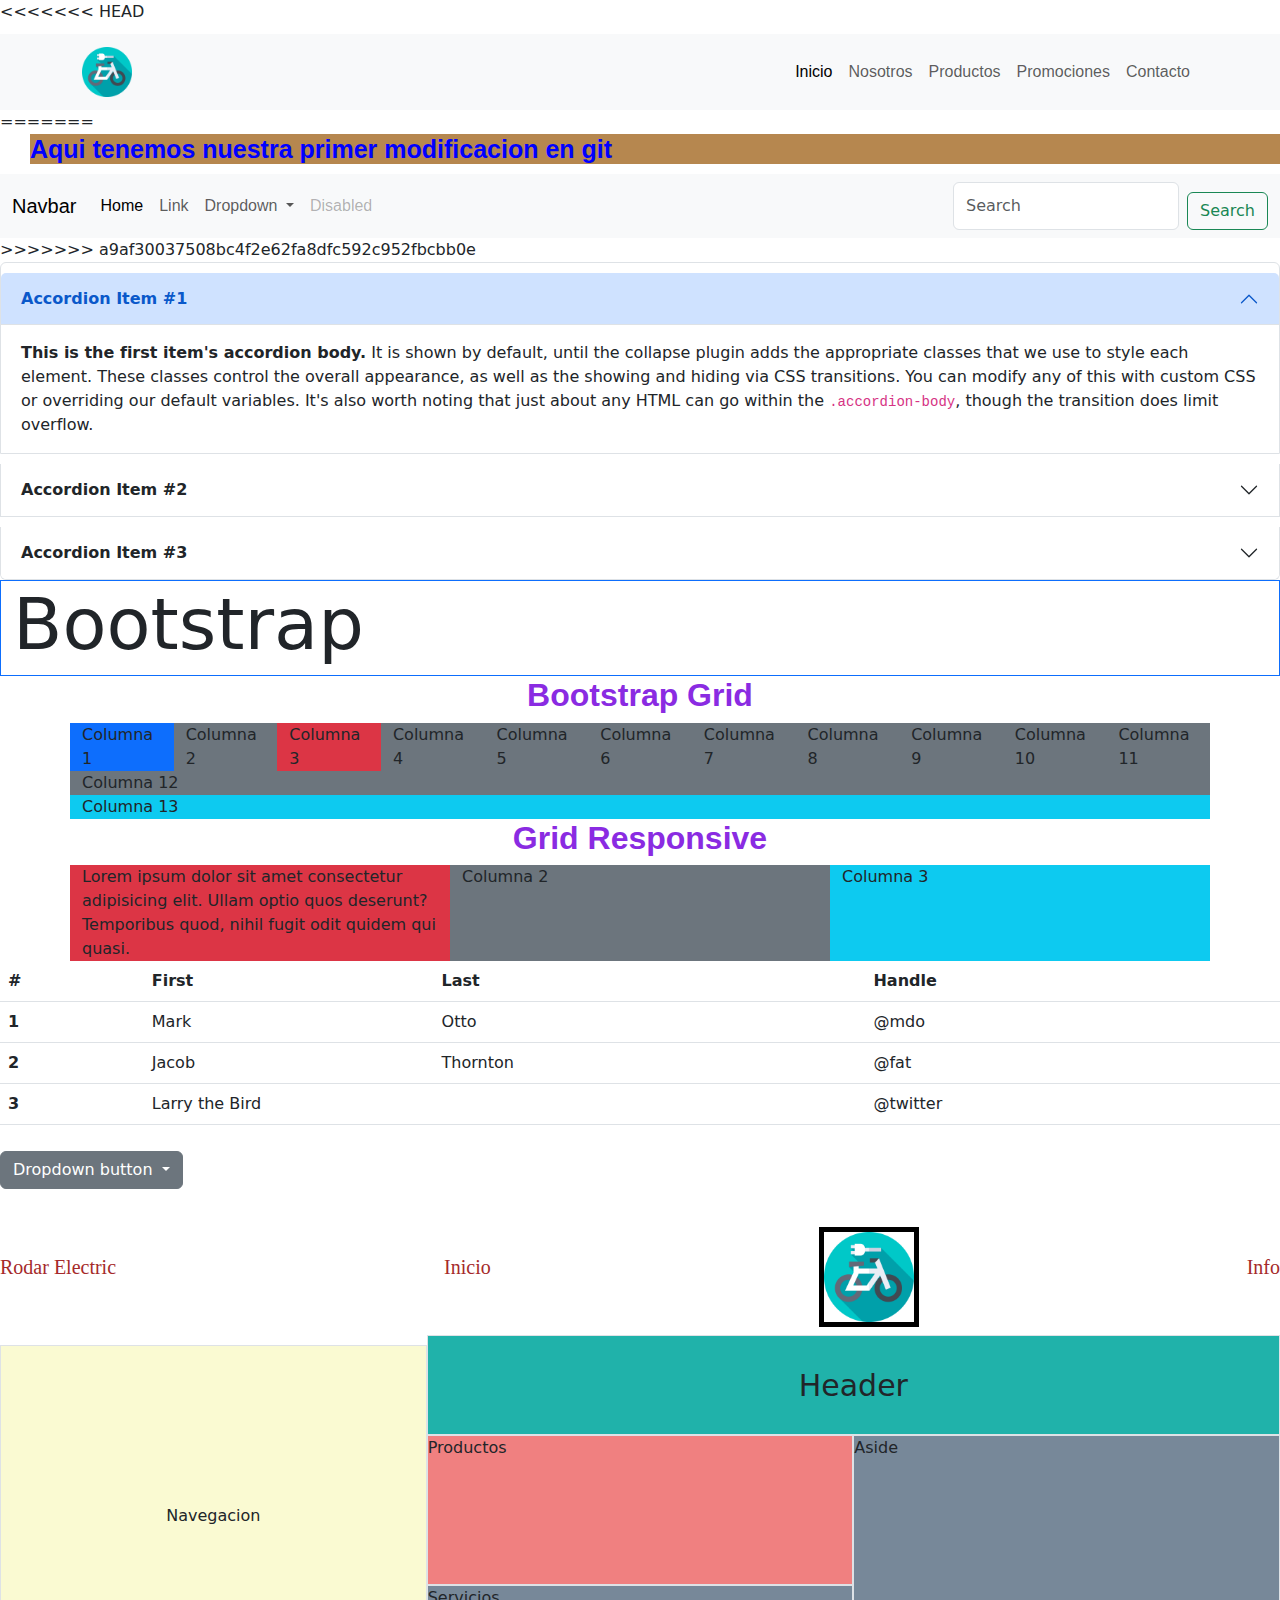
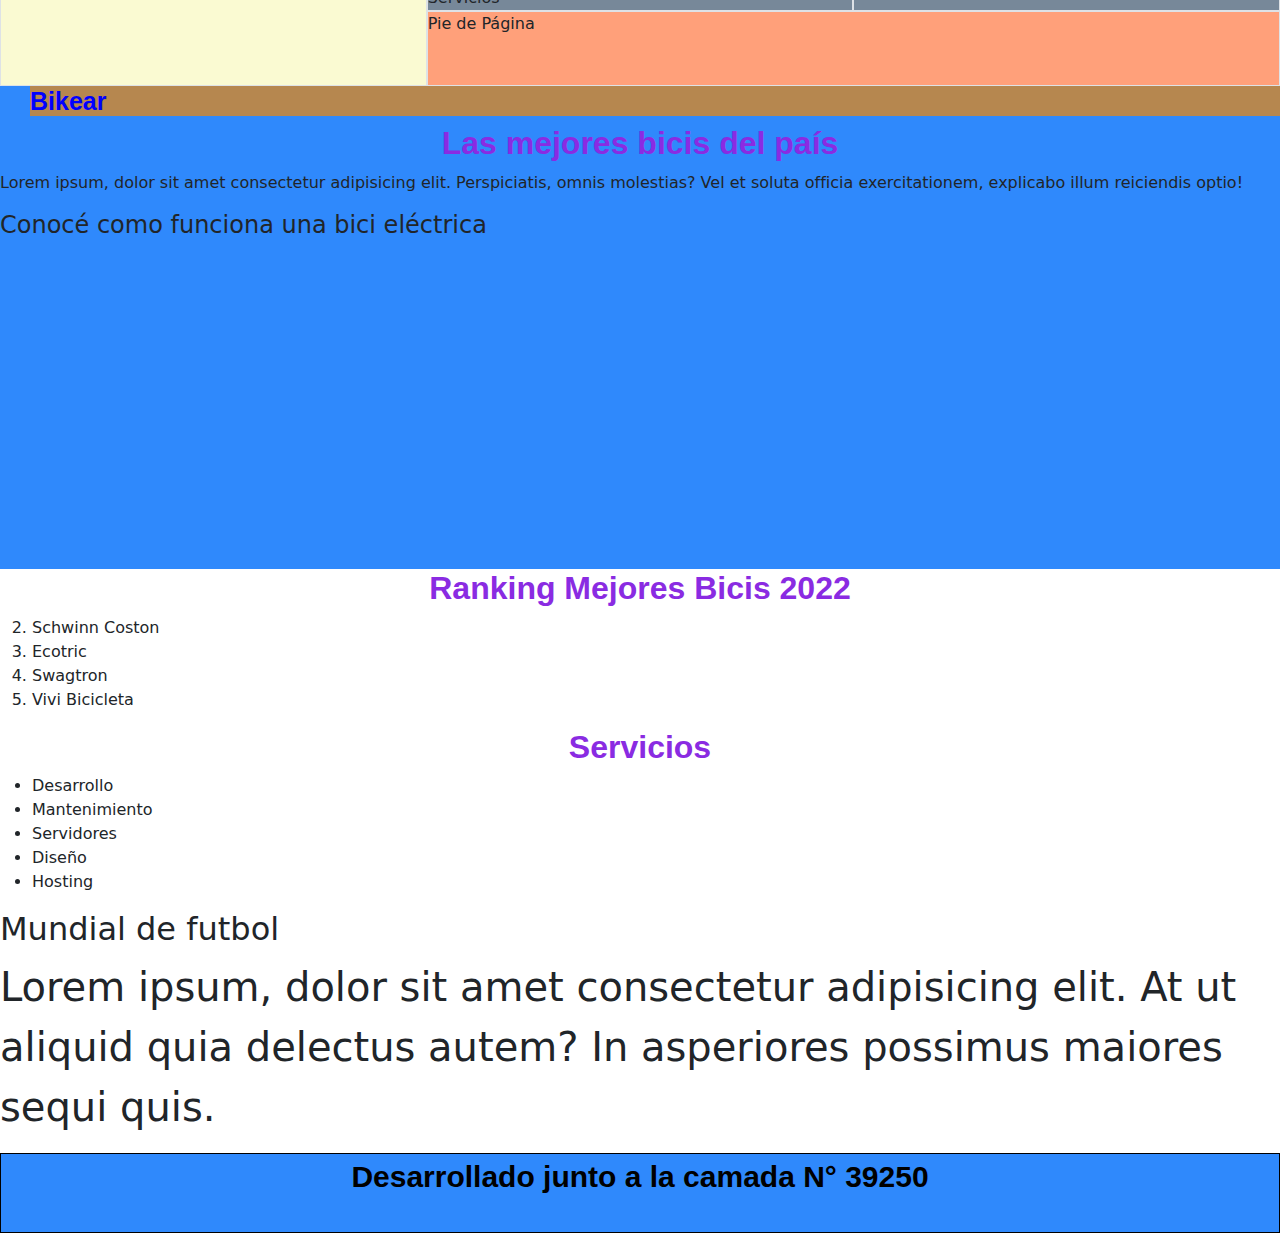
==== commit 843b309f: "Sass I" ====
--- a/index.html
+++ b/index.html
@@ -21,6 +21,7 @@
 </head>
 <body>
 
+<<<<<<< HEAD
 	<!--Navbar con Bootstrap-->
     <nav class="navbar navbar-expand-lg bg-body-tertiary">
         <div class="container">
@@ -54,6 +55,47 @@
         </div>
       </nav>
 
+=======
+	<h1>Aqui tenemos nuestra primer modificacion en git</h1>
+
+	<!--Navbar bootstrap-->
+	<nav class="navbar navbar-expand-lg bg-light">
+		<div class="container-fluid">
+		  <a class="navbar-brand" href="#">Navbar</a>
+		  <button class="navbar-toggler" type="button" data-bs-toggle="collapse" data-bs-target="#navbarSupportedContent" aria-controls="navbarSupportedContent" aria-expanded="false" aria-label="Toggle navigation">
+			<span class="navbar-toggler-icon"></span>
+		  </button>
+		  <div class="collapse navbar-collapse" id="navbarSupportedContent">
+			<ul class="navbar-nav me-auto mb-2 mb-lg-0">
+			  <li class="nav-item">
+				<a class="nav-link active" aria-current="page" href="#">Home</a>
+			  </li>
+			  <li class="nav-item">
+				<a class="nav-link" href="#">Link</a>
+			  </li>
+			  <li class="nav-item dropdown">
+				<a class="nav-link dropdown-toggle" href="#" role="button" data-bs-toggle="dropdown" aria-expanded="false">
+				  Dropdown
+				</a>
+				<ul class="dropdown-menu">
+				  <li><a class="dropdown-item" href="#">Action</a></li>
+				  <li><a class="dropdown-item" href="#">Another action</a></li>
+				  <li><hr class="dropdown-divider"></li>
+				  <li><a class="dropdown-item" href="#">Something else here</a></li>
+				</ul>
+			  </li>
+			  <li class="nav-item">
+				<a class="nav-link disabled">Disabled</a>
+			  </li>
+			</ul>
+			<form class="d-flex" role="search">
+			  <input class="form-control me-2" type="search" placeholder="Search" aria-label="Search">
+			  <button class="btn btn-outline-success" type="submit">Search</button>
+			</form>
+		  </div>
+		</div>
+	  </nav>
+>>>>>>> a9af30037508bc4f2e62fa8dfc592c952fbcbb0e
 
 	  <div class="accordion" id="accordionExample">
 		<div class="accordion-item">
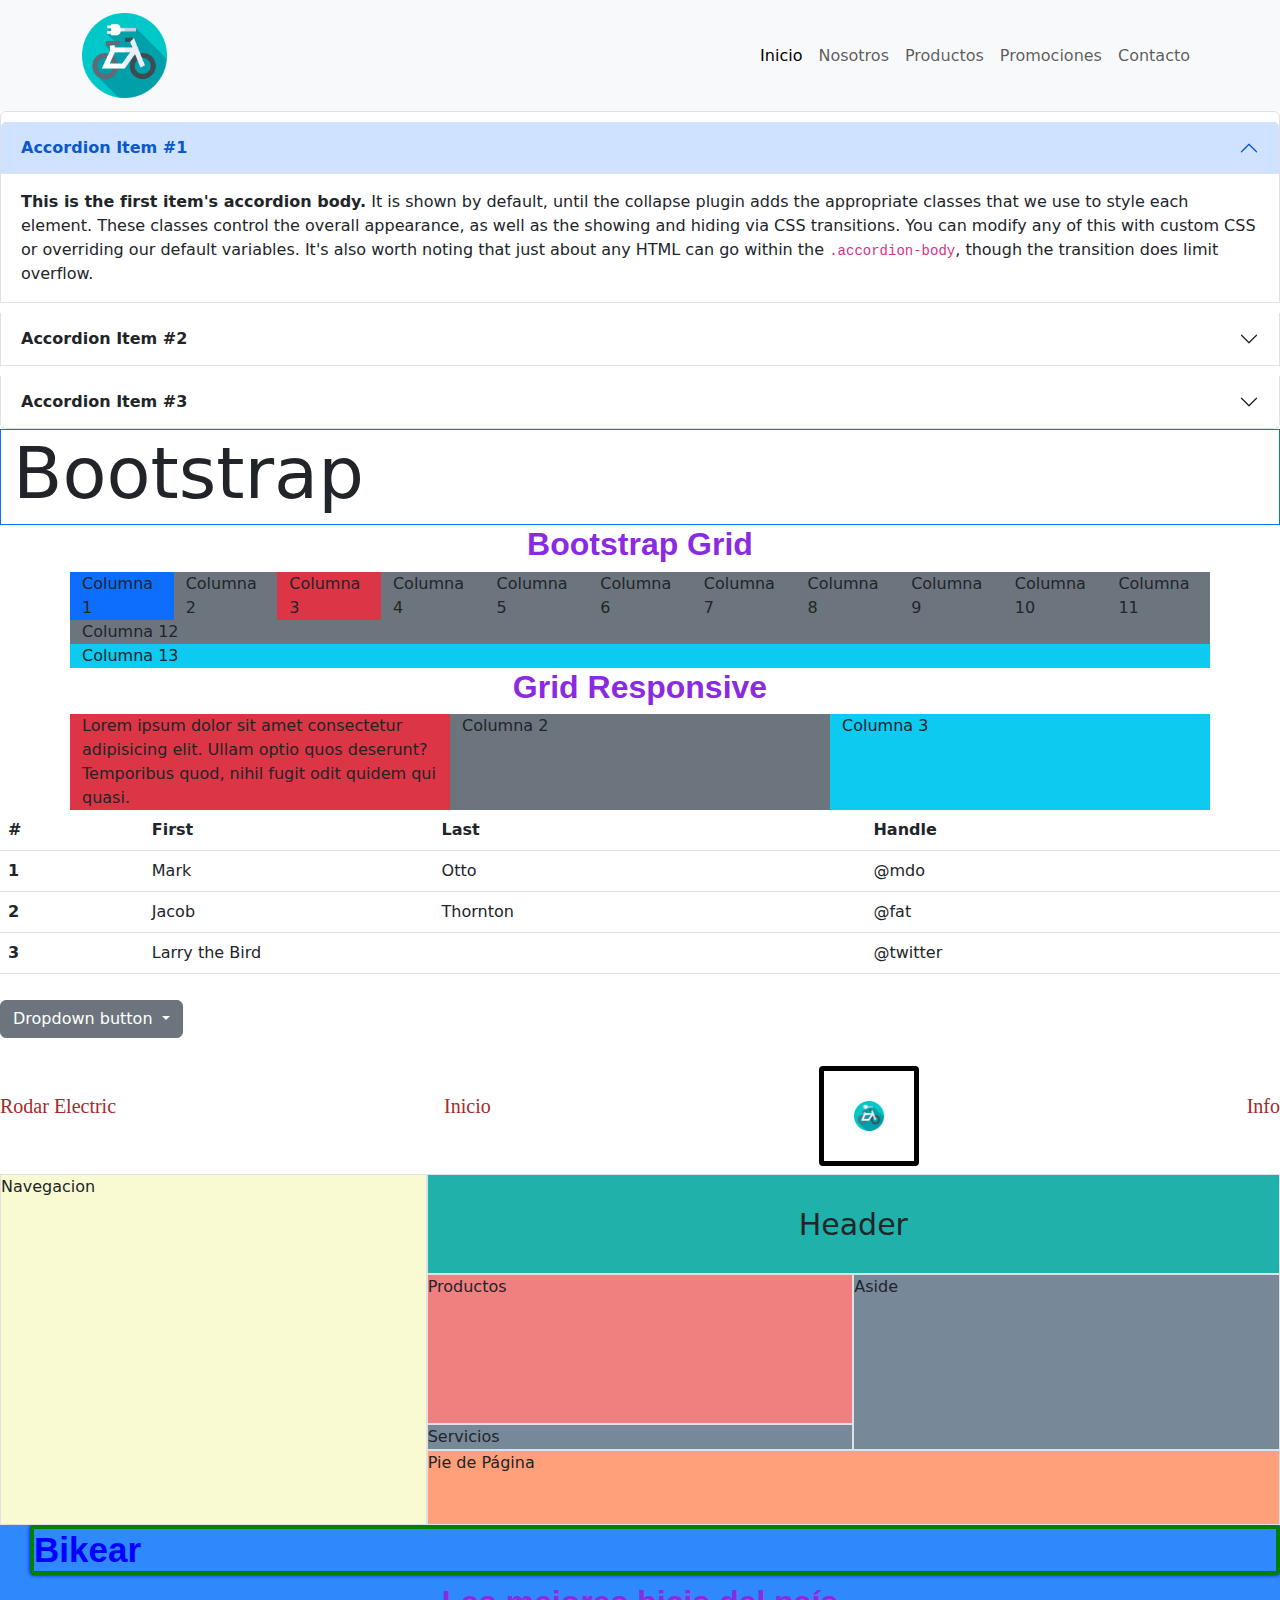
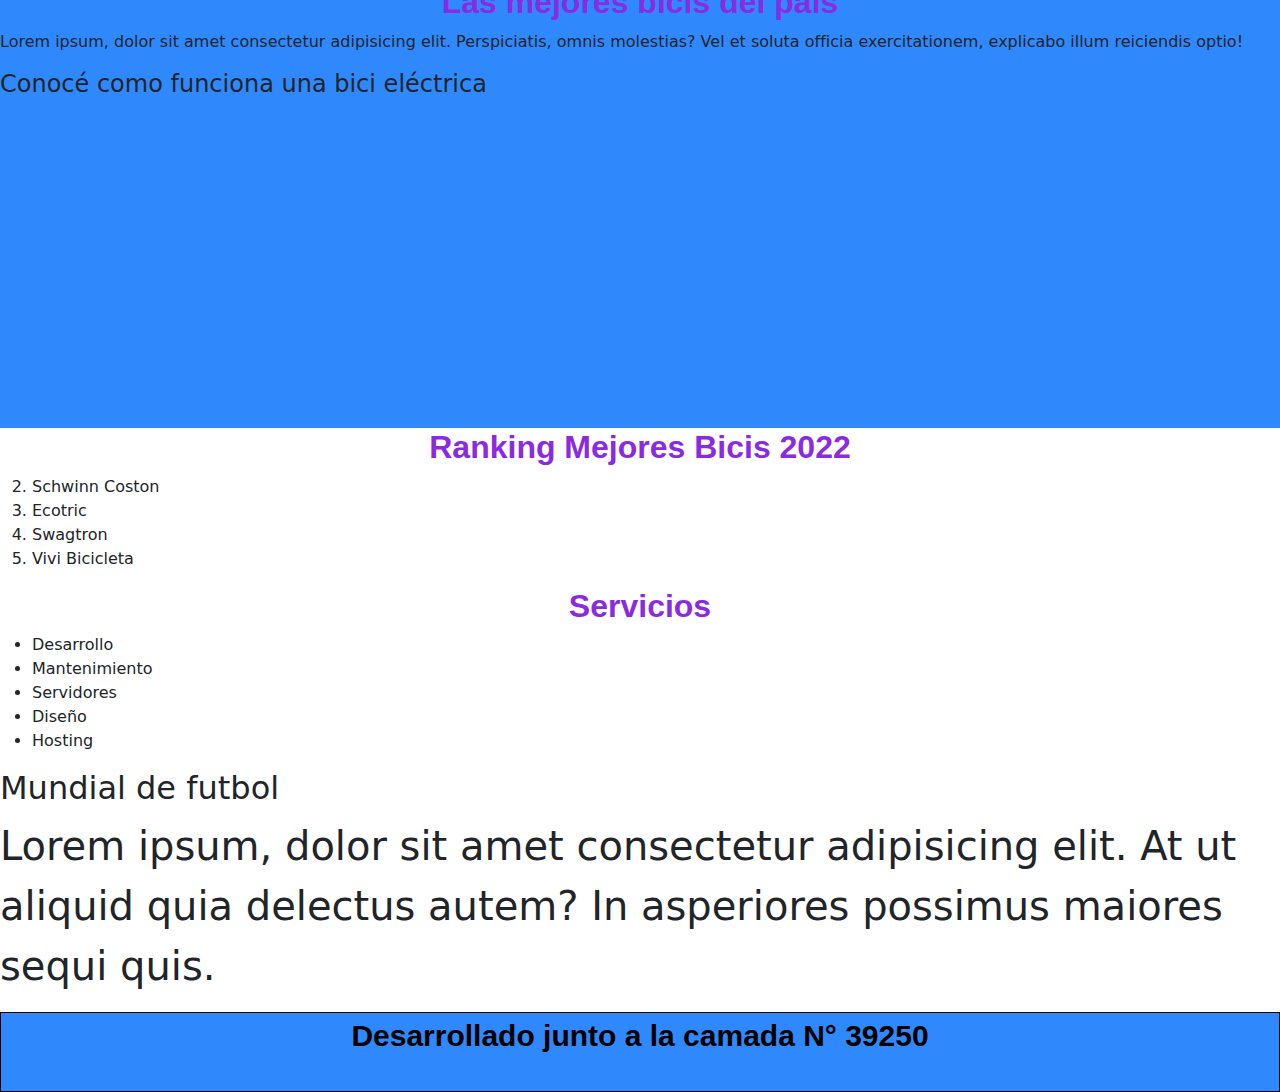
==== commit d584b300: "Clase Animaciones, trancisiones, gradientes" ====
--- a/index.html
+++ b/index.html
@@ -21,7 +21,6 @@
 </head>
 <body>
 
-<<<<<<< HEAD
 	<!--Navbar con Bootstrap-->
     <nav class="navbar navbar-expand-lg bg-body-tertiary">
         <div class="container">
@@ -30,7 +29,7 @@
           </button>
           <div class="collapse navbar-collapse" id="navbarTogglerDemo01">
             <a class="navbar-brand" href="#">
-                <img src="./recursos/logo/e-bike.png" alt="logo-bikear" width="50">
+                <img src="./recursos/logo/e-bike.png" alt="logo-bikear" width="85">
             </a>
             <ul class="navbar-nav d-flex justify-content-center align-items-center">
               <li class="nav-item">
@@ -55,47 +54,6 @@
         </div>
       </nav>
 
-=======
-	<h1>Aqui tenemos nuestra primer modificacion en git</h1>
-
-	<!--Navbar bootstrap-->
-	<nav class="navbar navbar-expand-lg bg-light">
-		<div class="container-fluid">
-		  <a class="navbar-brand" href="#">Navbar</a>
-		  <button class="navbar-toggler" type="button" data-bs-toggle="collapse" data-bs-target="#navbarSupportedContent" aria-controls="navbarSupportedContent" aria-expanded="false" aria-label="Toggle navigation">
-			<span class="navbar-toggler-icon"></span>
-		  </button>
-		  <div class="collapse navbar-collapse" id="navbarSupportedContent">
-			<ul class="navbar-nav me-auto mb-2 mb-lg-0">
-			  <li class="nav-item">
-				<a class="nav-link active" aria-current="page" href="#">Home</a>
-			  </li>
-			  <li class="nav-item">
-				<a class="nav-link" href="#">Link</a>
-			  </li>
-			  <li class="nav-item dropdown">
-				<a class="nav-link dropdown-toggle" href="#" role="button" data-bs-toggle="dropdown" aria-expanded="false">
-				  Dropdown
-				</a>
-				<ul class="dropdown-menu">
-				  <li><a class="dropdown-item" href="#">Action</a></li>
-				  <li><a class="dropdown-item" href="#">Another action</a></li>
-				  <li><hr class="dropdown-divider"></li>
-				  <li><a class="dropdown-item" href="#">Something else here</a></li>
-				</ul>
-			  </li>
-			  <li class="nav-item">
-				<a class="nav-link disabled">Disabled</a>
-			  </li>
-			</ul>
-			<form class="d-flex" role="search">
-			  <input class="form-control me-2" type="search" placeholder="Search" aria-label="Search">
-			  <button class="btn btn-outline-success" type="submit">Search</button>
-			</form>
-		  </div>
-		</div>
-	  </nav>
->>>>>>> a9af30037508bc4f2e62fa8dfc592c952fbcbb0e
 
 	  <div class="accordion" id="accordionExample">
 		<div class="accordion-item">
--- a/css/estilos.css
+++ b/css/estilos.css
@@ -1,8 +1,76 @@
 @charset "UTF-8";
+/*Importación*/ /*Navbar con flexbox*/
+/*Animaciones*/
+@import url("https://fonts.googleapis.com/css2?family=Heebo:wght@600&display=swap");
+.navegacion {
+  display: flex;
+  justify-content: space-around;
+  align-items: center;
+  /*Gradientes*/
+  background-image: linear-gradient(89.9deg, rgb(255, 243, 110) 16.9%, rgb(30, 204, 214) 55.1%, rgb(5, 54, 154) 90.7%);
+}
+
+.navegacion a {
+  font-family: "heebo-light", sans-serif;
+  font-size: 20px;
+  color: black;
+  text-decoration: none;
+  cursor: pointer;
+}
+
+.logo-bikear {
+  width: 75px;
+  /*Tranformaciones*/
+  animation-name: logo-bike;
+  animation-iteration-count: 3;
+  animation-timing-function: ease-out;
+  animation-duration: 5s;
+  animation-delay: 2s;
+}
+
+@keyframes logo-bike {
+  /*Ejemplo 1*/
+  0% {
+    transform: rotate(0);
+  }
+  100% {
+    transform: rotate(360deg);
+  }
+}
+/*estado especial*/
+.boton {
+  font-size: 14px;
+  padding: 8px 35px;
+  background: #000;
+  border: 25px;
+  text-decoration: none;
+  color: white;
+  height: 100px;
+  width: 100px;
+  transition: height 5s, width 2s;
+}
+
+.boton:hover {
+  height: 200px;
+  width: 200px;
+}
+
+/*Animate.css*/
+.promos {
+  animation-name: tada;
+  animation-duration: 2s;
+  animation-delay: 3s;
+}
+
+/*Selector Universal*/
+* {
+  margin: 0;
+  padding: 0;
+}
+
 /*Creacion de variables*/
 /*Variables Globales*/
 /*Anidacion*/
-@import url("https://fonts.googleapis.com/css2?family=Heebo:wght@600&display=swap");
 header {
   /*Variable local*/
   background-color: green;
@@ -14,10 +82,93 @@
   list-style-type: none;
 }
 header nav ul li a {
-  font-family: "heebo-regular", sans-serif;
+  font-family: "heebo-light", sans-serif;
 }
 header nav ul li a:hover {
   font-size: 20px;
+}
+
+/*Condicional IF*/
+.caja {
+  background-color: gray;
+}
+
+/*Ciclo FOR Exacto*/
+.h1 {
+  font-size: 2rem;
+}
+
+.h2 {
+  font-size: 4rem;
+}
+
+.h3 {
+  font-size: 6rem;
+}
+
+.h4 {
+  font-size: 8rem;
+}
+
+.h5 {
+  font-size: 10rem;
+}
+
+.h6 {
+  font-size: 12rem;
+}
+
+/*Bucle FOR Each recorre TODOS los elementos de la lista*/
+.color-red {
+  background-color: red;
+}
+
+.color-blue {
+  background-color: blue;
+}
+
+.color-yellow {
+  background-color: yellow;
+}
+
+.color-green {
+  background-color: green;
+}
+
+.color-gray {
+  background-color: gray;
+}
+
+.color-brown {
+  background-color: brown;
+}
+
+/*Mapas*/
+/*Creamos nuestro mapa*/
+/*Extend*/
+.card, .logo-img, .avatar {
+  background: #fff;
+  border-radius: 4px;
+  padding: 30px;
+  font-size: 25px;
+}
+
+.avatar, .logo-img {
+  width: 100px;
+  height: 100px;
+}
+
+/*Mixins*/
+.img {
+  border: 10px solid red;
+  border-radius: 10px;
+  box-shadow: 0px 0px 10px black;
+}
+
+.img-avatar {
+  border: 5px solid green;
+  border-radius: 5px;
+  box-shadow: 0px 0px 5px yellow;
 }
 
 /*Fuentes*/
@@ -30,19 +181,16 @@
   font-family: "heebo-regular", sans-serif;
   src: url("../fonts/Heebo-Regular.ttf");
 }
-/*Selector Universal*/
-* {
-  margin: 0;
-  padding: 0;
-}
-
 h1 {
   margin-left: 30px;
   font-family: "heebo-regular", sans-serif;
-  font-size: 25px;
+  font-size: 35px;
   font-weight: bold;
   color: blue;
-  background-color: #B6874f;
+  background-color: #2f89fc;
+  border: 4px solid green;
+  border-radius: 4px;
+  box-shadow: 0px 0px 4px blue;
 }
 
 /*/section {
@@ -314,22 +462,6 @@
   background-color: #2f89fc;
 }
 
-/*Navbar con flexbox*/
-nav {
-  margin-top: 10px;
-  display: flex;
-  justify-content: space-around;
-  align-items: center;
-}
-
-a {
-  font-family: "heebo-light", sans-serif;
-  font-size: 20px;
-  color: black;
-  text-decoration: none;
-  cursor: pointer;
-}
-
 /*Pseudoclases
 a:hover{
     background: #f10086;
@@ -599,4 +731,6 @@
   main {
     background-color: lightslategray;
   }
-}/*# sourceMappingURL=estilos.css.map */+}
+
+/*# sourceMappingURL=estilos.css.map */
